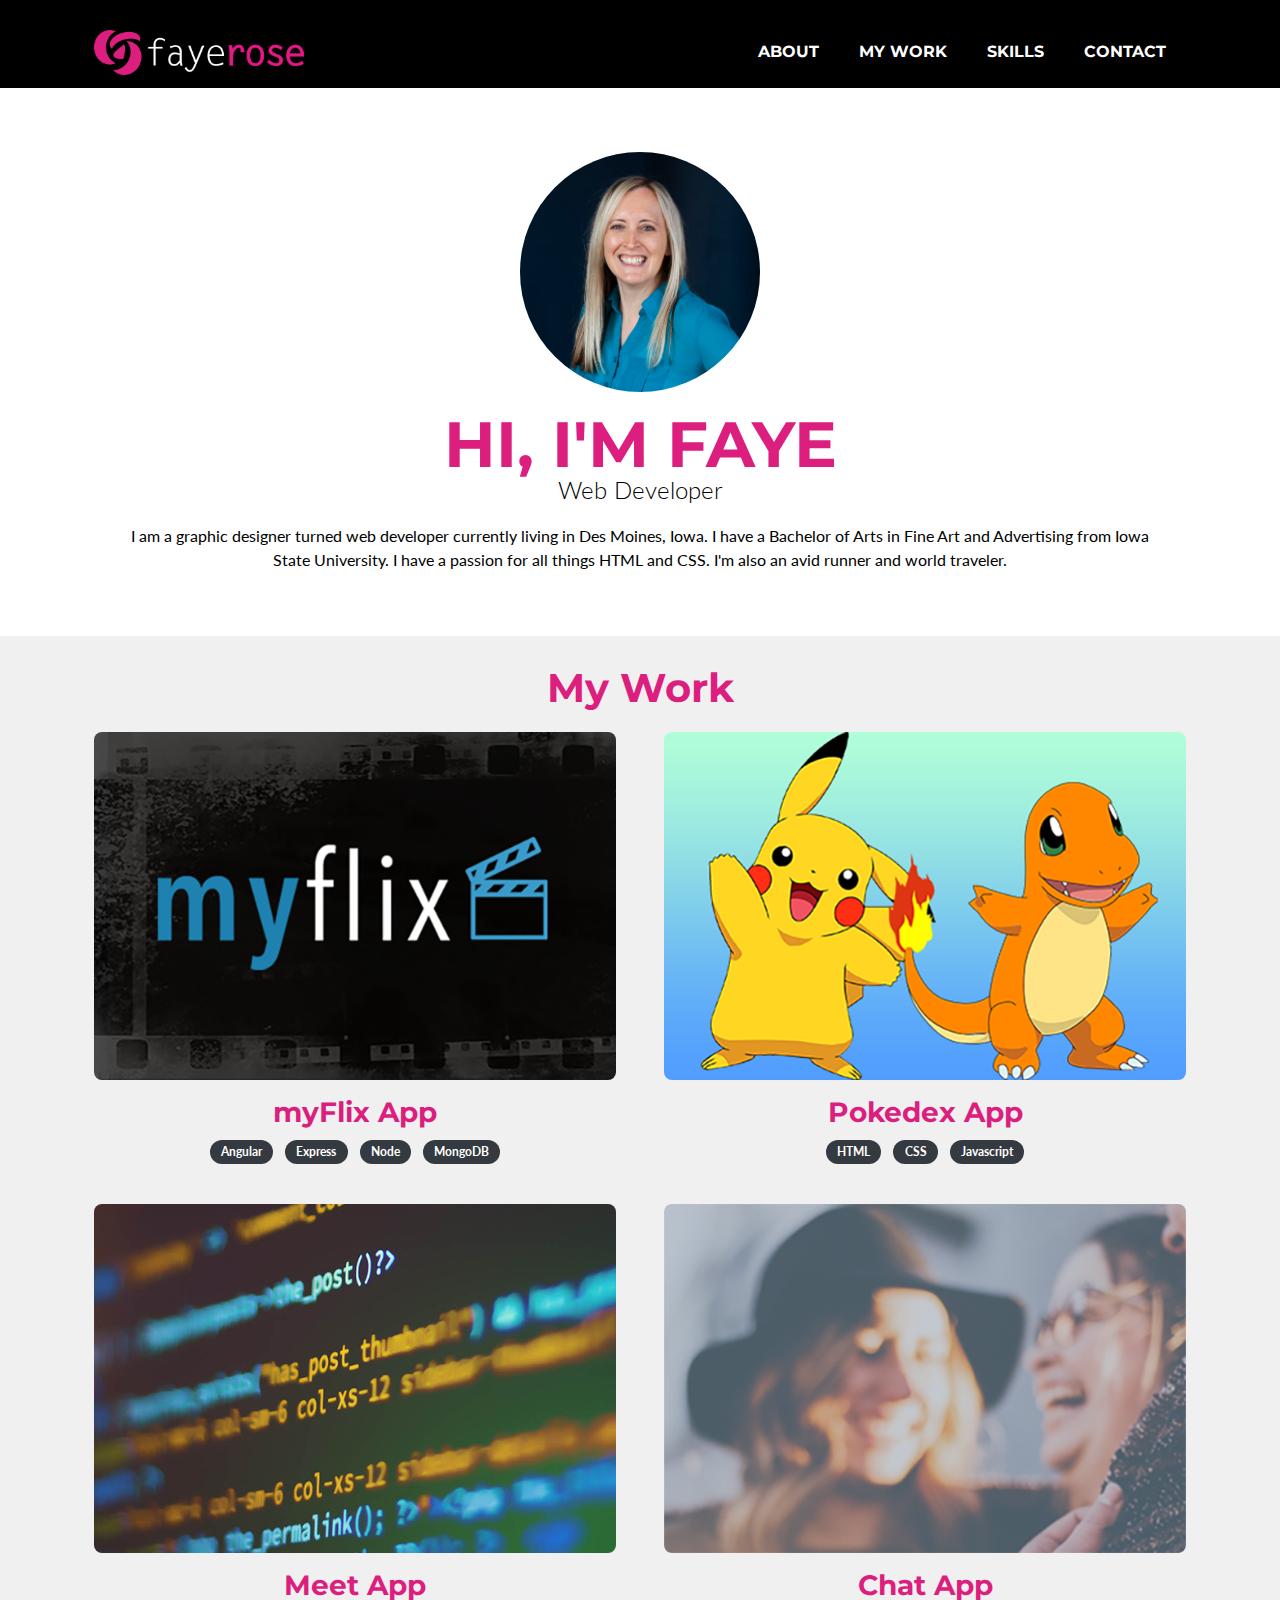
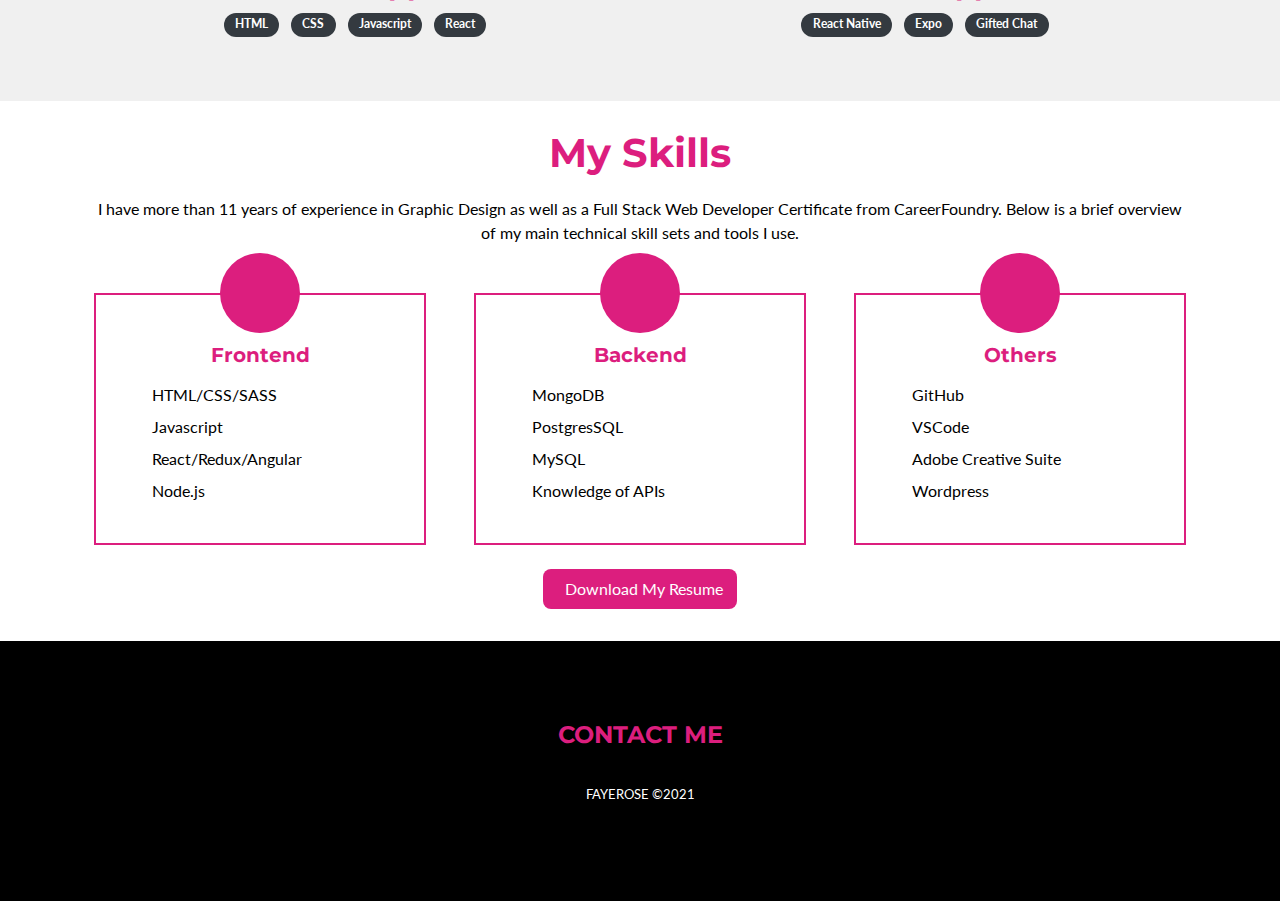
==== index.html @ 050a8b37 "Updated styles" ====
<!DOCTYPE html>
<html lang="en">
  <head>
    <meta charset="utf-8" />
    <meta name="viewport" content="width=device-width, initial-scale=1, shrink-to-fit=no" />
    <meta name="description" content="" />
    <meta name="author" content="" />
    <title>Faye Rose | Web Developer</title>
    <!-- Favicon-->
    <link rel="icon" type="image/x-icon" href="./img/rose.ico" />
    <!-- Font Awesome icons (free version)-->
    <script src="https://kit.fontawesome.com/d334e53cbc.js" crossorigin="anonymous"></script>
    <!-- Google fonts-->
    <link href="https://fonts.googleapis.com/css?family=Montserrat:400,700" rel="stylesheet" type="text/css" />
    <link href="https://fonts.googleapis.com/css?family=Lato:400,700,400italic,700italic" rel="stylesheet" type="text/css" />
    <!-- Core theme CSS (includes Bootstrap)-->
    <link href="css/styles.css" rel="stylesheet" />
  </head>
  <body id="page-top">
    <!-- Navigation-->
    <nav class="navbar navbar-expand-lg bg-secondary text-uppercase fixed-top" id="mainNav">
      <div class="container">
        <a class="navbar-brand js-scroll-trigger navbar-dark" href="#page-top"> <img src="img/fayeroselogo.png" alt="" width="210" class="d-inline-block"> </a>
        <button class="
          navbar-toggler navbar-toggler-right
          text-white
          " type="button" data-toggle="collapse" data-target="#navbarResponsive" aria-controls="navbarResponsive" aria-expanded="false" aria-label="Toggle navigation"> <i class="fas fa-bars"></i> </button>
        <div class="collapse navbar-collapse" id="navbarResponsive">
          <ul class="navbar-nav ml-auto">
            <li class="nav-item mx-0 mx-lg-1"> <a class="nav-link py-3 px-0 px-lg-3 rounded js-scroll-trigger" href="#about">About</a
              >
            </li>
            <li class="nav-item mx-0 mx-lg-1">
              <a
                class="nav-link py-3 px-0 px-lg-3 rounded js-scroll-trigger"
                href="#portfolio"
                >My Work</a
                >
            </li>
            <li class="nav-item mx-0 mx-lg-1">
              <a
                class="nav-link py-3 px-0 px-lg-3 rounded js-scroll-trigger"
                href="#skills"
                >Skills</a
                >
            </li>
            <li class="nav-item mx-0 mx-lg-1">
              <a
                class="nav-link py-3 px-0 px-lg-3 rounded js-scroll-trigger"
                href="#contact"
                >Contact</a
                >
            </li>
          </ul>
        </div>
      </div>
    </nav>
    <!-- About Section-->
    <header class="masthead bg-primary text-center" id="about">
      <div class="container d-flex align-items-center flex-column">
        <img
          class="masthead-avatar mb-4"
          src="img/fayefreinphoto.jpg"
          alt="Professional portrait photo of Faye"
          style="border-radius: 500px"
          />
        <h1 class="masthead-heading text-uppercase mb-0 text-pink">Hi, I'm Faye</h1>
        <p class="masthead-subheading font-weight-light mb-0">
          Web Developer
        </p>
        <div class="container mt-3">
          <p>I am a graphic designer turned web developer currently living in Des Moines, Iowa. I have a Bachelor of Arts in Fine Art and Advertising from Iowa State University. I have a passion for all things HTML and CSS. I'm also an avid runner and world traveler.</p>
        </div>
      </div>
    </header>
    <!-- Portfolio Section-->
    <section class="page-section portfolio bg-light" id="portfolio" >
      <div class="container">
        <!-- Portfolio Section Heading-->
        <h2
          class="
          page-section-heading
          text-center text-secondary
          mb-4 mt-2
          "
          >
          My Work
        </h2>
        <!-- Portfolio Grid Items-->
        <div class="row justify-content-center">
          <!-- Portfolio Item 1-->
          <div class="col-md-8 col-lg-6 mb-4"
            data-toggle="modal"
            data-target="#portfolioModal1">
            <div
              class="portfolio-item mx-auto"
              >
              <div
                class="
                portfolio-item-caption
                d-flex
                align-items-center
                justify-content-center
                h-100
                w-100
                "
                >
                <span class="text-center btn btn-secondary">View Project</span>
              </div>
              <img
                class="img-fluid"
                src="img/myflix_angular.png"
                alt="myflix angular"
                />
            </div>
            <div
              class="text-center"
              >
              <h3 class="text-secondary mt-3">myFlix App</h3>
              <ul class="list-inline mb-3 mx-auto">
                <li class="list-inline-item">
                  <span class="badge bg-dark badge-pill">Angular</span>
                </li>
                <li class="list-inline-item">
                  <span class="badge bg-dark badge-pill">Express</span>
                </li>
                <li class="list-inline-item">
                  <span class="badge bg-dark badge-pill">Node</span>
                </li>
                <li class="list-inline-item">
                  <span class="badge bg-dark badge-pill">MongoDB</span>
                </li>
              </ul>
            </div>
          </div>
          <!-- Portfolio Item 2-->
          <div class="col-md-8 col-lg-6 mb-4">
            <div
              class="portfolio-item mx-auto"
              data-toggle="modal"
              data-target="#portfolioModal2"
              >
              <div
                class="
                portfolio-item-caption
                d-flex
                align-items-center
                justify-content-center
                h-100
                w-100
                "
                >
                <span class="text-center btn btn-secondary">View Project</span>
              </div>
              <img
                class="img-fluid"
                src="img/pokedex.png"
                alt="Pokemon Pikachu and Charmander"
                />
            </div>
            <div
              class="text-center text-secondary"
              >
              <h3 class="text-secondary mt-3">Pokedex App</h3>
              <ul class="list-inline mb-3 mx-auto">
                <li class="list-inline-item">
                  <span class="badge bg-dark badge-pill">HTML</span>
                </li>
                <li class="list-inline-item">
                  <span class="badge bg-dark badge-pill">CSS</span>
                </li>
                <li class="list-inline-item">
                  <span class="badge bg-dark badge-pill">Javascript</span>
                </li>
              </ul>
            </div>
          </div>
          <!-- Portfolio Item 3-->
          <div class="col-md-8 col-lg-6 mb-4">
            <div
              class="portfolio-item mx-auto"
              data-toggle="modal"
              data-target="#portfolioModal3"
              >
              <div
                class="
                portfolio-item-caption
                d-flex
                align-items-center
                justify-content-center
                h-100
                w-100
                "
                >
                <span class="text-center btn btn-secondary">View Project</span>
              </div>
              <img
                class="img-fluid"
                src="img/devmeet.png"
                alt="coding language"
                />
            </div>
            <div
              class="text-center text-secondary"
              >
              <h3 class="text-secondary mt-3">Meet App</h3>
              <ul class="list-inline mb-3 mx-auto">
                <li class="list-inline-item">
                  <span class="badge bg-dark badge-pill">HTML</span>
                </li>
                <li class="list-inline-item">
                  <span class="badge bg-dark badge-pill">CSS</span>
                </li>
                <li class="list-inline-item">
                  <span class="badge bg-dark badge-pill">Javascript</span>
                </li>
                <li class="list-inline-item">
                  <span class="badge bg-dark badge-pill">React</span>
                </li>
              </ul>
            </div>
          </div>
          <!-- Portfolio Item 4-->
          <div class="col-md-8 col-lg-6 mb-4">
            <div
              class="portfolio-item mx-auto"
              data-toggle="modal"
              data-target="#portfolioModal4"
              >
              <div
                class="
                portfolio-item-caption
                d-flex
                align-items-center
                justify-content-center
                h-100
                w-100
                "
                >
                <span class="text-center btn btn-secondary">View Project</span>
              </div>
              <img
                class="img-fluid"
                src="img/chat.png"
                alt="People talking and laughing"
                />
            </div>
            <div
              class="text-center text-secondary"
              >
              <h3 class="text-secondary mt-3">Chat App</h3>
              <ul class="list-inline mb-3 mx-auto">
                <li class="list-inline-item">
                  <span class="badge bg-dark badge-pill">React Native</span>
                </li>
                <li class="list-inline-item">
                  <span class="badge bg-dark badge-pill">Expo</span>
                </li>
                <li class="list-inline-item">
                  <span class="badge bg-dark badge-pill">Gifted Chat</span>
                </li>
              </ul>
            </div>
          </div>
        </div>
      </div>
      </div>
    </section>
    <!-- Skills -->
    <section class="page-section skills" id="skills" >
      <div class="container">
        <h2
          class="
          page-section-heading
          text-center text-secondary
          mb-4 mt-2
          "
          >
          My Skills
        </h2>
        <div class="mx-auto text-center mb-5">
          <p>I have more than 11 years of experience in Graphic Design as well as a Full Stack Web Developer Certificate from CareerFoundry. Below is a brief overview of my main technical skill sets and tools I use.</p>
        </div>
        <div class="skills-blocks mx-auto pt-5">
          <div class="row">
            <div class="skills-block col-12 col-lg-4 mb-5 mb-3 mb-lg-0">
              <div class="skills-block-inner border-pink shadow-sm py-4 px-5 position-relative">
                <h4 class="skills-cat text-center mb-3 mt-4 text-secondary">Frontend</h4>
                <div class="skills-icon-holder position-absolute d-inline-block rounded-circle text-center">
                  <i class="skills-icon text-white fas fa-laptop-code"></i>
                </div>
                <ul class="skills-list list-unstyled">
                  <li class="mb-2"><i class="fas fa-check mr-2"></i>HTML/CSS/SASS</li>
                  <li class="mb-2"><i class="fas fa-check mr-2"></i>Javascript</li>
                  <li class="mb-2"><i class="fas fa-check mr-2"></i>React/Redux/Angular</li>
                  <li class="mb-2"><i class="fas fa-check mr-2"></i>Node.js</li>
                </ul>
              </div>
              <!--//skills-block-inner-->
            </div>
            <!--//skills-block-->
            <div class="skills-block col-12 col-lg-4 mb-5 mb-3 mb-lg-0">
              <div class="skills-block-inner border-pink shadow-sm py-4 px-5 position-relative">
                <h4 class="skills-cat text-center mb-3 mt-4 text-secondary">Backend</h4>
                <div class="skills-icon-holder position-absolute d-inline-block rounded-circle text-center">
                  <i class="skills-icon text-white fas fa-database"></i>
                </div>
                <ul class="skills-list list-unstyled">
                  <li class="mb-2"><i class="fas fa-check mr-2 text-primary"></i>MongoDB</li>
                  <li class="mb-2"><i class="fas fa-check mr-2 text-primary"></i>PostgresSQL</li>
                  <li class="mb-2"><i class="fas fa-check mr-2 text-primary"></i>MySQL</li>
                  <li class="mb-2"><i class="fas fa-check mr-2 text-primary"></i>Knowledge of APIs</li>
                </ul>
              </div>
              <!--//skills-block-inner-->
            </div>
            <!--//skills-block-->
            <div class="skills-block col-12 col-lg-4 mb-4">
              <div class="skills-block-inner border-pink shadow-sm py-4 px-5 position-relative">
                <h4 class="skills-cat text-center mb-3 mt-4 text-secondary">Others</h4>
                <div class="skills-icon-holder position-absolute d-inline-block rounded-circle text-center">
                  <i class="skills-icon text-white fas fa-chevron-circle-down"></i>
                </div>
                <ul class="skills-list list-unstyled">
                  <li class="mb-2"><i class="fas fa-check mr-2"></i>GitHub</li>
                  <li class="mb-2"><i class="fas fa-check mr-2"></i>VSCode</li>
                  <li class="mb-2"><i class="fas fa-check mr-2"></i>Adobe Creative Suite</li>
                  <li class="mb-2"><i class="fas fa-check mr-2"></i>Wordpress</li>
                </ul>
              </div>
              <!--//skills-block-inner-->
            </div>
            <!--//skills-block-->
          </div>
          <!--//row-->
          <div class="resume"> <a
            href="files/FayeFrein_Resume.pdf"
            target="_blank"
            class="btn btn-primary mb-2"
            >
            <i class=" fas fa-download mr-2"></i>
            Download My Resume
            </a>
          </div>
        </div>
      </div>
      <!--//container-->
    </section>
    <!--//skills-section-->
    <!-- Footer-->
    <footer class="footer text-center">
      <h4 class="text-uppercase mb-2 text-secondary" id="contact">Contact Me</h4>
      <div class="social-media">
        <a class="btn btn-link btn-floating btn-lg text-light m-1" href="mailto:fayerose87@gmail.com" target="_blank" role="button" data-mdb-ripple-color="dark"> <i class="fa fa-envelope"></i> </a>
        <a class="btn btn-link btn-floating btn-lg text-light m-1" href="https://github.com/fayerose87" target="_blank" role="button" data-mdb-ripple-color="dark"> <i class="fa fa-github-alt"></i> </a>
        <a class="btn btn-link btn-floating btn-lg text-light m-1" href="https://www.linkedin.com/in/fayerose/" target="_blank" role="button" data-mdb-ripple-color="dark"> <i class="fa fa-linkedin"></i> </a>
        <a class="btn btn-link btn-floating btn-lg text-light m-1" href="https://www.instagram.com/fayerose1987/" target="_blank" role="button" data-mdb-ripple-color="dark"> <i class="fa fa-instagram"></i> </a>
        <p class="text-muted text-uppercase small">Fayerose <span class="copyright">©2021</span></p>
      </div>
      </div>
    </footer>
    <!-- Portfolio Modals-->
    <!-- Portfolio Modal 1-->
    <div class="portfolio-modal modal fade" id="portfolioModal1" tabindex="-1" role="dialog" aria-labelledby="portfolioModal1Label" aria-hidden="true">
      <div class="modal-dialog modal-lg" role="document">
        <div class="modal-content">
          <button class="close" type="button" data-dismiss="modal" aria-label="Close"> <span aria-hidden="true"><i class="fas fa-times"></i></span> </button>
          <div class="modal-body text-center">
            <div class="container">
              <div class="row justify-content-center">
                <div class="col-lg-8">
                  <!-- Portfolio Modal - Title-->
                  <h2 class="
                    modal-title
                    text-secondary
                    mb-0
                    " id="portfolioModal1Label">
                    myFlix-Angular
                  </h2>
                  <!-- Portfolio Modal - Image-->
                  <a href="https://fayerose87.github.io/myFlix-Angular/welcome" target="_blank"> <img class="img-fluid rounded mb-4" src="img/myflix_angular_screen.png" alt="myFlix app created with Angular" /> </a>
                  <!-- Portfolio Modal - Technologies-->
                  <ul class="list-inline mb-3 mx-auto">
                    <li class="list-inline-item"> <span class="badge bg-dark badge-pill">Angular</span> </li>
                    <li class="list-inline-item"> <span class="badge bg-dark badge-pill">Express</span> </li>
                    <li class="list-inline-item"> <span class="badge bg-dark badge-pill">Node</span> </li>
                    <li class="list-inline-item"> <span class="badge bg-dark badge-pill">MongoDB</span> </li>
                  </ul>
                  <!-- Portfolio Modal - Text-->
                  <p class="mb-4">A responsive movie app that allows users to browse movies and view movie details, such as synposis, director, and genre. Users can add or remove movies to their favorites and update information on their profile. </p>
                  <a href="https://github.com/fayerose87/myFlix-Angular" target="_blank" class="btn btn-primary mr-2 mb-2"> <i class="fas fa-code"></i> View Code </a>
                  <a href="https://fayerose87.github.io/myFlix-Angular/welcome" target="_blank" class="btn btn-primary mb-2"> <i class="far fa-eye"></i> View the App </a>
                </div>
              </div>
            </div>
          </div>
        </div>
      </div>
    </div>
    <!-- Portfolio Modal 2-->
    <div class="portfolio-modal modal fade" id="portfolioModal2" tabindex="-1" role="dialog" aria-labelledby="portfolioModal2Label" aria-hidden="true">
      <div class="modal-dialog modal-lg" role="document">
        <div class="modal-content">
          <button class="close" type="button" data-dismiss="modal" aria-label="Close"> <span aria-hidden="true"><i class="fas fa-times"></i></span> </button>
          <div class="modal-body text-center">
            <div class="container">
              <div class="row justify-content-center">
                <div class="col-lg-8">
                  <!-- Portfolio Modal - Title-->
                  <h2 class="
                    modal-title
                    text-secondary
                    mb-0" id="portfolioModal2Label">
                    Pokedex App
                  </h2>
                  <!-- Portfolio Modal - Image-->
                  <a href="https://fayerose87.github.io/Pokedex/" target="_blank"> <img class="img-fluid rounded mb-4" src="img/pokedex_screen.png" alt="Pokedex App" /> </a>
                  <!-- Portfolio Modal - Technologies-->
                  <ul class="list-inline mb-3 mx-auto">
                    <li class="list-inline-item"> <span class="badge bg-dark badge-pill">HTML</span> </li>
                    <li class="list-inline-item"> <span class="badge bg-dark badge-pill">CSS</span> </li>
                    <li class="list-inline-item"> <span class="badge bg-dark badge-pill">Javascript</span> </li>
                  </ul>
                  <!-- Portfolio Modal - Text-->
                  <p class="mb-4">A small web application that loads data from an external API and allows users to learn about individual Pokemon in detail. Users may also search for a specific Pokemon using the search bar. </p>
                  <a href="https://github.com/fayerose87/Pokedex" target="_blank" class="btn btn-primary mr-2 mb-2"> <i class="fas fa-code"></i> View Code </a>
                  <a href="https://fayerose87.github.io/Pokedex/" target="_blank" class="btn btn-primary mb-2"> <i class="far fa-eye"></i> View the App </a>
                </div>
              </div>
            </div>
          </div>
        </div>
      </div>
    </div>
    <!-- Portfolio Modal 3-->
    <div class="portfolio-modal modal fade" id="portfolioModal3" tabindex="-1" role="dialog" aria-labelledby="portfolioModal3Label" aria-hidden="true">
      <div class="modal-dialog modal-lg" role="document">
        <div class="modal-content">
          <button class="close" type="button" data-dismiss="modal" aria-label="Close"> <span aria-hidden="true"><i class="fas fa-times"></i></span> </button>
          <div class="modal-body text-center">
            <div class="container">
              <div class="row justify-content-center">
                <div class="col-lg-8">
                  <!-- Portfolio Modal - Title-->
                  <h2 class="
                    modal-title
                    text-secondary
                    mb-0
                    " id="portfolioModal3Label">
                    Meet App
                  </h2>
                  <!-- Portfolio Modal - Image-->
                  <a href="https://fayerose87.github.io/meet/" target="_blank"> <img class="img-fluid rounded mb-4" src="img/devmeet_screen.png" alt="Devmeet app" /></a>
                  <!-- Portfolio Modal - Technologies-->
                  <ul class="list-inline mb-3 mx-auto">
                    <li class="list-inline-item"> <span class="badge bg-dark badge-pill">HTML</span> </li>
                    <li class="list-inline-item"> <span class="badge bg-dark badge-pill">CSS</span> </li>
                    <li class="list-inline-item"> <span class="badge bg-dark badge-pill">Javascript</span> </li>
                    <li class="list-inline-item"> <span class="badge bg-dark badge-pill">React</span> </li>
                  </ul>
                  <!-- Portfolio Modal - Text-->
                  <p class="mb-4">A progressive web application (PWA) that allows users to find coding events in a city near them. They can search for a city, specify the number of events they want to see, and view more details about a chosen event. </p>
                  <a href="https://github.com/fayerose87/meet" target="_blank" class="btn btn-primary mb-2 mr-2"> <i class="fas fa-code"></i> View Code </a>
                  <a href="https://fayerose87.github.io/meet/" target="_blank" class="btn btn-primary mb-2"> <i class="far fa-eye"></i> View the App </a>
                </div>
              </div>
            </div>
          </div>
        </div>
      </div>
    </div>
    <!-- Portfolio Modal 6-->
    <div class="portfolio-modal modal fade" id="portfolioModal4" tabindex="-1" role="dialog" aria-labelledby="portfolioModal4Label" aria-hidden="true">
      <div class="modal-dialog modal-lg" role="document">
        <div class="modal-content">
          <button class="close" type="button" data-dismiss="modal" aria-label="Close"> <span aria-hidden="true"><i class="fas fa-times"></i></span> </button>
          <div class="modal-body text-center">
            <div class="container">
              <div class="row justify-content-center">
                <div class="col-lg-8">
                  <!-- Portfolio Modal - Title-->
                  <h2 class="
                    modal-title
                    text-secondary
                    mb-0
                    " id="portfolioModal4Label">
                    Chat App
                  </h2>
                  <!-- Portfolio Modal - Image--><img class="img-fluid rounded mb-4" src="img/chat_app.gif" alt="Screen recording of chat app in use" style="height: 400px" />
                  <!-- Portfolio Modal - Technologies-->
                  <ul class="list-inline mb-3 mx-auto">
                    <li class="list-inline-item"> <span class="badge bg-dark badge-pill">React Native</span> </li>
                    <li class="list-inline-item"> <span class="badge bg-dark badge-pill">Expo</span> </li>
                    <li class="list-inline-item"> <span class="badge bg-dark badge-pill">Gifted Chat</span> </li>
                  </ul>
                  <!-- Portfolio Modal - Text-->
                  <p class="mb-4">A phone application that allows users to chat with their friends and family. They can choose their chat screen background color and input their name. They can also send messages, images, and location in the chat room. </p>
                  <a href="https://github.com/fayerose87/meet" target="_blank" class="btn btn-primary mb-2"> <i class="fas fa-code"></i> View Code </a>
                </div>
              </div>
            </div>
          </div>
        </div>
      </div>
    </div>
    <!-- Bootstrap core JS-->
    <script src="https://code.jquery.com/jquery-3.5.1.min.js"></script>
    <script src="https://cdn.jsdelivr.net/npm/bootstrap@4.6.0/dist/js/bootstrap.bundle.min.js"></script>
    <!-- Core theme JS-->
    <script src="js/scripts.js"></script>
  </body>
</html>
---- css/styles.css ----
@charset "UTF-8";

/*!
* Start Bootstrap - Freelancer v6.0.6 (https://startbootstrap.com/theme/freelancer)
* Copyright 2013-2021 Start Bootstrap
* Licensed under MIT (https://github.com/StartBootstrap/startbootstrap-freelancer/blob/master/LICENSE)
*/


/*!
 * Bootstrap v4.6.0 (https://getbootstrap.com/)
 * Copyright 2011-2021 The Bootstrap Authors
 * Copyright 2011-2021 Twitter, Inc.
 * Licensed under MIT (https://github.com/twbs/bootstrap/blob/main/LICENSE)
 */

:root {
	--primary-pink: #dc1e7e;
	--secondary-pink: #950e54;
	--tertiary-pink: #f171b3;
	--breakpoint-xs: 0;
	--breakpoint-sm: 576px;
	--breakpoint-md: 768px;
	--breakpoint-lg: 992px;
	--breakpoint-xl: 1200px;
	--font-family-sans-serif: -apple-system, BlinkMacSystemFont, "Segoe UI", Roboto, "Helvetica Neue", Arial, "Noto Sans", sans-serif, "Apple Color Emoji", "Segoe UI Emoji", "Segoe UI Symbol", "Noto Color Emoji";
	--font-family-monospace: SFMono-Regular, Menlo, Monaco, Consolas, "Liberation Mono", "Courier New", monospace
}

*,
::after,
::before {
	box-sizing: border-box
}

html {
	font-family: sans-serif;
	line-height: 1.15;
	-webkit-text-size-adjust: 100%;
	-webkit-tap-highlight-color: transparent
}

footer,
header,
nav,
section {
	display: block
}

body {
	margin: 0;
	font-family: Lato, -apple-system, BlinkMacSystemFont, "Segoe UI", Roboto, "Helvetica Neue", Arial, "Noto Sans", sans-serif, "Apple Color Emoji", "Segoe UI Emoji", "Segoe UI Symbol", "Noto Color Emoji";
	font-size: 1rem;
	font-weight: 400;
	line-height: 1.5;
	color: #000;
	text-align: left;
	background-color: #fff
}

[tabindex="-1"]:focus:not(:focus-visible) {
	outline: 0!important
}

h1,
h2,
h3,
h4,
h5,
h6 {
	margin-top: 0;
	margin-bottom: .5rem
}

p {
	margin-top: 0;
	margin-bottom: 1rem
}

ul {
	margin-top: 0;
	margin-bottom: 1rem
}

ul ul {
	margin-bottom: 0
}

small {
	font-size: 80%
}

a {
	color: #dc1e7e;
	text-decoration: none;
	background-color: transparent
}

a:hover {
	color: #117964;
	text-decoration: underline
}

a:not([href]):not([class]) {
	color: inherit;
	text-decoration: none
}

a:not([href]):not([class]):hover {
	color: inherit;
	text-decoration: none
}

code {
	font-family: SFMono-Regular, Menlo, Monaco, Consolas, "Liberation Mono", "Courier New", monospace;
	font-size: 1em
}

img {
	vertical-align: middle;
	border-style: none
}

caption {
	padding-top: .75rem;
	padding-bottom: .75rem;
	color: #6c757d;
	text-align: left;
	caption-side: bottom
}

label {
	display: inline-block;
	margin-bottom: .5rem
}

button {
	border-radius: 0
}

button:focus:not(:focus-visible) {
	outline: 0
}

button {
	margin: 0;
	font-family: inherit;
	font-size: inherit;
	line-height: inherit
}

button {
	overflow: visible
}

button {
	text-transform: none
}

[role=button] {
	cursor: pointer
}

[type=button],
[type=reset],
[type=submit],
button {
	-webkit-appearance: button
}

[type=button]:not(:disabled),
[type=reset]:not(:disabled),
[type=submit]:not(:disabled),
button:not(:disabled) {
	cursor: pointer
}

[type=button]::-moz-focus-inner,
[type=reset]::-moz-focus-inner,
[type=submit]::-moz-focus-inner,
button::-moz-focus-inner {
	padding: 0;
	border-style: none
}

[type=number]::-webkit-inner-spin-button,
[type=number]::-webkit-outer-spin-button {
	height: auto
}

[type=search] {
	outline-offset: -2px;
	-webkit-appearance: none
}

[type=search]::-webkit-search-decoration {
	-webkit-appearance: none
}

::-webkit-file-upload-button {
	font: inherit;
	-webkit-appearance: button
}

[hidden] {
	display: none!important
}

.h1,
.h2,
.h3,
.h4,
.h5,
.h6,
h1,
h2,
h3,
h4,
h5,
h6 {
	margin-bottom: .5rem;
	font-family: Montserrat, -apple-system, BlinkMacSystemFont, "Segoe UI", Roboto, "Helvetica Neue", Arial, "Noto Sans", sans-serif, "Apple Color Emoji", "Segoe UI Emoji", "Segoe UI Symbol", "Noto Color Emoji";
	font-weight: 700;
	line-height: 1.2
}

.h1,
h1 {
	font-size: 2.5rem
}

.h2,
h2 {
	font-size: 2rem
}

.h3,
h3 {
	font-size: 1.75rem
}

.h4,
h4 {
	font-size: 1.5rem
}

.h5,
h5 {
	font-size: 1.25rem
}

.h6,
h6 {
	font-size: 1rem
}

.small,
small {
	font-size: 80%;
	font-weight: 400
}

.list-inline {
	padding-left: 0;
	list-style: none
}

.list-inline-item {
	display: inline-block
}

.list-inline-item:not(:last-child) {
	margin-right: .5rem
}

.img-fluid {
	max-width: 100%;
	height: auto
}

code {
	font-size: 87.5%;
	color: #e83e8c;
	word-wrap: break-word
}

a>code {
	color: inherit
}

.container,
.container-fluid,
.container-lg,
.container-md {
	width: 100%;
	padding-right: 1.5rem;
	padding-left: 1.5rem;
	margin-right: auto;
	margin-left: auto
}

@media (min-width:576px) {
	.container {
		max-width: 540px
	}
}

@media (min-width:768px) {
	.container,
	.container-md {
		max-width: 720px
	}
}

@media (min-width:992px) {
	.container,
	.container-lg,
	.container-md {
		max-width: 960px
	}
}

@media (min-width:1200px) {
	.container,
	.container-lg,
	.container-md {
		max-width: 1140px
	}
}

.row {
	display: flex;
	flex-wrap: wrap;
	margin-right: -1.5rem;
	margin-left: -1.5rem
}

.col,
.col-1,
.col-10,
.col-11,
.col-12,
.col-2,
.col-3,
.col-4,
.col-5,
.col-6,
.col-7,
.col-8,
.col-9,
.col-auto,
.col-lg,
.col-lg-1,
.col-lg-10,
.col-lg-11,
.col-lg-12,
.col-lg-2,
.col-lg-3,
.col-lg-4,
.col-lg-5,
.col-lg-6,
.col-lg-7,
.col-lg-8,
.col-lg-9,
.col-lg-auto,
.col-md,
.col-md-1,
.col-md-10,
.col-md-11,
.col-md-12,
.col-md-2,
.col-md-3,
.col-md-4,
.col-md-5,
.col-md-6,
.col-md-7,
.col-md-8,
.col-md-9,
.col-md-auto {
	position: relative;
	width: 100%;
	padding-right: 1.5rem;
	padding-left: 1.5rem
}

.col {
	flex-basis: 0;
	flex-grow: 1;
	max-width: 100%
}

.col-auto {
	flex: 0 0 auto;
	width: auto;
	max-width: 100%
}

.col-1 {
	flex: 0 0 8.3333333333%;
	max-width: 8.3333333333%
}

.col-2 {
	flex: 0 0 16.6666666667%;
	max-width: 16.6666666667%
}

.col-3 {
	flex: 0 0 25%;
	max-width: 25%
}

.col-4 {
	flex: 0 0 33.3333333333%;
	max-width: 33.3333333333%
}

.col-5 {
	flex: 0 0 41.6666666667%;
	max-width: 41.6666666667%
}

.col-6 {
	flex: 0 0 50%;
	max-width: 50%
}

.col-7 {
	flex: 0 0 58.3333333333%;
	max-width: 58.3333333333%
}

.col-8 {
	flex: 0 0 66.6666666667%;
	max-width: 66.6666666667%
}

.col-9 {
	flex: 0 0 75%;
	max-width: 75%
}

.col-10 {
	flex: 0 0 83.3333333333%;
	max-width: 83.3333333333%
}

.col-11 {
	flex: 0 0 91.6666666667%;
	max-width: 91.6666666667%
}

.col-12 {
	flex: 0 0 100%;
	max-width: 100%
}

@media (min-width:768px) {
	.col-md {
		flex-basis: 0;
		flex-grow: 1;
		max-width: 100%
	}
	.col-md-auto {
		flex: 0 0 auto;
		width: auto;
		max-width: 100%
	}
	.col-md-1 {
		flex: 0 0 8.3333333333%;
		max-width: 8.3333333333%
	}
	.col-md-2 {
		flex: 0 0 16.6666666667%;
		max-width: 16.6666666667%
	}
	.col-md-3 {
		flex: 0 0 25%;
		max-width: 25%
	}
	.col-md-4 {
		flex: 0 0 33.3333333333%;
		max-width: 33.3333333333%
	}
	.col-md-5 {
		flex: 0 0 41.6666666667%;
		max-width: 41.6666666667%
	}
	.col-md-6 {
		flex: 0 0 50%;
		max-width: 50%
	}
	.col-md-7 {
		flex: 0 0 58.3333333333%;
		max-width: 58.3333333333%
	}
	.col-md-8 {
		flex: 0 0 66.6666666667%;
		max-width: 66.6666666667%
	}
	.col-md-9 {
		flex: 0 0 75%;
		max-width: 75%
	}
	.col-md-10 {
		flex: 0 0 83.3333333333%;
		max-width: 83.3333333333%
	}
	.col-md-11 {
		flex: 0 0 91.6666666667%;
		max-width: 91.6666666667%
	}
	.col-md-12 {
		flex: 0 0 100%;
		max-width: 100%
	}
}

@media (min-width:992px) {
	.col-lg {
		flex-basis: 0;
		flex-grow: 1;
		max-width: 100%
	}
	.col-lg-auto {
		flex: 0 0 auto;
		width: auto;
		max-width: 100%
	}
	.col-lg-1 {
		flex: 0 0 8.3333333333%;
		max-width: 8.3333333333%
	}
	.col-lg-2 {
		flex: 0 0 16.6666666667%;
		max-width: 16.6666666667%
	}
	.col-lg-3 {
		flex: 0 0 25%;
		max-width: 25%
	}
	.col-lg-4 {
		flex: 0 0 33.3333333333%;
		max-width: 33.3333333333%
	}
	.col-lg-5 {
		flex: 0 0 41.6666666667%;
		max-width: 41.6666666667%
	}
	.col-lg-6 {
		flex: 0 0 50%;
		max-width: 50%
	}
	.col-lg-7 {
		flex: 0 0 58.3333333333%;
		max-width: 58.3333333333%
	}
	.col-lg-8 {
		flex: 0 0 66.6666666667%;
		max-width: 66.6666666667%
	}
	.col-lg-9 {
		flex: 0 0 75%;
		max-width: 75%
	}
	.col-lg-10 {
		flex: 0 0 83.3333333333%;
		max-width: 83.3333333333%
	}
	.col-lg-11 {
		flex: 0 0 91.6666666667%;
		max-width: 91.6666666667%
	}
	.col-lg-12 {
		flex: 0 0 100%;
		max-width: 100%
	}
}

.btn {
	display: inline-block;
	font-weight: 400;
	color: #212529;
	text-align: center;
	vertical-align: middle;
	-webkit-user-select: none;
	-moz-user-select: none;
	-ms-user-select: none;
	user-select: none;
	background-color: transparent;
	border: .125rem solid transparent;
	padding: .375rem .75rem;
	font-size: 1rem;
	line-height: 1.5;
	border-radius: .5rem;
	transition: color .15s ease-in-out, background-color .15s ease-in-out, border-color .15s ease-in-out, box-shadow .15s ease-in-out
}

@media (prefers-reduced-motion:reduce) {
	.btn {
		transition: none
	}
}

.btn:hover {
	color: #212529;
	text-decoration: none
}

.btn:focus {
	outline: 0;
	box-shadow: 0 0 0 .2rem rgba(216, 217, 219, .5)
}

.btn:disabled {
	opacity: .65
}

.btn:not(:disabled):not(.disabled) {
	cursor: pointer
}

.btn-primary {
	color: #fff;
	background-color: #dc1e7e
}

.btn-primary:hover {
	color: #fff;
	background-color: #f171b3
}

.btn-primary:focus {
	color: #fff;
	background-color: #f171b3;
	box-shadow: 0 0 0 .2rem rgba(216, 217, 219, .5)
}

.btn-primary:disabled {
	color: #fff;
	background-color: #dc1e7e;
	border-color: #dc1e7e
}

.btn-primary:not(:disabled):not(.disabled).active,
.btn-primary:not(:disabled):not(.disabled):active {
	color: #fff;
	background-color: #950e54;
	border-color: #f171b3
}

.btn-primary:not(:disabled):not(.disabled).active:focus,
.btn-primary:not(:disabled):not(.disabled):active:focus {
	box-shadow: 0 0 0 .2rem rgba(216, 217, 219, .5)
}

.btn-secondary {
	color: #fff;
	border-color: #fff;
	font-size: 1.25rem
}

.btn-secondary:hover {
	color: #fff;
	background-color: #000;
	border-color: #000;
}

.btn-secondary:focus {
	color: #fff;
	background-color: #000;
	box-shadow: 0 0 0 .2rem rgba(216, 217, 219, .5)
}

.btn-secondary:disabled {
	color: #fff;
	background-color: #000;
	border-color: #000
}

.btn-secondary:not(:disabled):not(.disabled).active,
.btn-secondary:not(:disabled):not(.disabled):active {
	color: #fff;
	background-color: #00;
}

.btn-secondary:not(:disabled):not(.disabled).active:focus,
.btn-secondary:not(:disabled):not(.disabled):active:focus {
	box-shadow: 0 0 0 .2rem rgba(76, 91, 106, .5)
}

.btn-light {
	color: #212529;
	background-color: #f8f9fa;
	border-color: #f8f9fa
}

.btn-light:hover {
	color: #212529;
	background-color: #e2e6ea;
	border-color: #dae0e5
}

.btn-light:focus {
	color: #212529;
	background-color: #e2e6ea;
	border-color: #dae0e5;
	box-shadow: 0 0 0 .2rem rgba(216, 217, 219, .5)
}

.btn-light:disabled {
	color: #212529;
	background-color: #f8f9fa;
	border-color: #f8f9fa
}

.btn-light:not(:disabled):not(.disabled).active,
.btn-light:not(:disabled):not(.disabled):active {
	color: #212529;
	background-color: #dae0e5;
	border-color: #d3d9df
}

.btn-light:not(:disabled):not(.disabled).active:focus,
.btn-light:not(:disabled):not(.disabled):active:focus {
	box-shadow: 0 0 0 .2rem rgba(216, 217, 219, .5)
}

.btn-dark {
	color: #fff;
	background-color: #343a40;
	border-color: #343a40
}

.btn-dark:hover {
	color: #fff;
	background-color: #23272b;
	border-color: #1d2124
}

.btn-dark:focus {
	color: #fff;
	background-color: #23272b;
	border-color: #1d2124;
	box-shadow: 0 0 0 .2rem rgba(82, 88, 93, .5)
}

.btn-dark:disabled {
	color: #fff;
	background-color: #343a40;
	border-color: #343a40
}

.btn-dark:not(:disabled):not(.disabled).active,
.btn-dark:not(:disabled):not(.disabled):active {
	color: #fff;
	background-color: #1d2124;
	border-color: #171a1d
}

.btn-dark:not(:disabled):not(.disabled).active:focus,
.btn-dark:not(:disabled):not(.disabled):active:focus {
	box-shadow: 0 0 0 .2rem rgba(82, 88, 93, .5)
}

.btn-link {
	font-weight: 400;
	color: #dc1e7e;
	text-decoration: none
}

.btn-link:hover {
	color: #117964;
	text-decoration: underline
}

.btn-link:focus {
	text-decoration: underline
}

.btn-link:disabled {
	color: #6c757d;
	pointer-events: none
}

.btn-lg {
	padding: .5rem 1rem;
	font-size: 1.25rem;
	line-height: 1.5;
	border-radius: .75rem
}

.btn-block {
	display: block;
	width: 100%
}

.btn-block+.btn-block {
	margin-top: .5rem
}

.fade {
	transition: opacity .15s linear
}

@media (prefers-reduced-motion:reduce) {
	.fade {
		transition: none
	}
}

.fade:not(.show) {
	opacity: 0
}

.collapse:not(.show) {
	display: none
}

.nav {
	display: flex;
	flex-wrap: wrap;
	padding-left: 0;
	margin-bottom: 0;
	list-style: none
}

.nav-link {
	display: block;
	padding: .5rem 1rem
}

.nav-link:focus,
.nav-link:hover {
	text-decoration: none
}

.navbar {
	position: relative;
	display: flex;
	flex-wrap: wrap;
	align-items: center;
	justify-content: space-between;
	padding: .5rem 1rem
}

.navbar .container,
.navbar .container-fluid,
.navbar .container-lg,
.navbar .container-md {
	display: flex;
	flex-wrap: wrap;
	align-items: center;
	justify-content: space-between
}

.navbar-brand {
	display: inline-block;
	padding-top: .3125rem;
	padding-bottom: .3125rem;
	margin-right: 1rem;
	font-size: 1.25rem;
	line-height: inherit;
	white-space: nowrap
}

.navbar-brand:focus,
.navbar-brand:hover {
	text-decoration: none
}

.navbar-nav {
	display: flex;
	flex-direction: column;
	padding-left: 0;
	margin-bottom: 0;
	list-style: none
}

.navbar-nav .nav-link {
	padding-right: 0;
	padding-left: 0
}

.navbar-text {
	display: inline-block;
	padding-top: .5rem;
	padding-bottom: .5rem
}

.navbar-collapse {
	flex-basis: 100%;
	flex-grow: 1;
	align-items: center
}

.navbar-toggler {
	padding: .25rem .75rem;
	font-size: 1.25rem;
	line-height: 1;
	background-color: transparent;
	border: .125rem solid transparent;
	border-radius: .5rem
}

.navbar-toggler:focus,
.navbar-toggler:hover {
	text-decoration: none
}

.navbar-toggler-icon {
	display: inline-block;
	width: 1.5em;
	height: 1.5em;
	vertical-align: middle;
	content: "";
	background: 50%/100% 100% no-repeat
}

.navbar-nav-scroll {
	max-height: 75vh;
	overflow-y: auto
}

@media (max-width:767.98px) {
	.navbar-expand-md>.container,
	.navbar-expand-md>.container-fluid,
	.navbar-expand-md>.container-lg,
	.navbar-expand-md>.container-md {
		padding-right: 0;
		padding-left: 0
	}
}

@media (min-width:768px) {
	.navbar-expand-md {
		flex-flow: row nowrap;
		justify-content: flex-start
	}
	.navbar-expand-md .navbar-nav {
		flex-direction: row
	}
	.navbar-expand-md .navbar-nav .nav-link {
		padding-right: .5rem;
		padding-left: .5rem
	}
	.navbar-expand-md>.container,
	.navbar-expand-md>.container-fluid,
	.navbar-expand-md>.container-lg,
	.navbar-expand-md>.container-md {
		flex-wrap: nowrap
	}
	.navbar-expand-md .navbar-nav-scroll {
		overflow: visible
	}
	.navbar-expand-md .navbar-collapse {
		display: flex!important;
		flex-basis: auto
	}
	.navbar-expand-md .navbar-toggler {
		display: none
	}
}

@media (max-width:991.98px) {
	.navbar-expand-lg>.container,
	.navbar-expand-lg>.container-fluid,
	.navbar-expand-lg>.container-lg,
	.navbar-expand-lg>.container-md {
		padding-right: 0;
		padding-left: 0
	}
}

@media (min-width:992px) {
	.navbar-expand-lg {
		flex-flow: row nowrap;
		justify-content: flex-start
	}
	.navbar-expand-lg .navbar-nav {
		flex-direction: row
	}
	.navbar-expand-lg .navbar-nav .nav-link {
		padding-right: .5rem;
		padding-left: .5rem
	}
	.navbar-expand-lg>.container,
	.navbar-expand-lg>.container-fluid,
	.navbar-expand-lg>.container-lg,
	.navbar-expand-lg>.container-md {
		flex-wrap: nowrap
	}
	.navbar-expand-lg .navbar-nav-scroll {
		overflow: visible
	}
	.navbar-expand-lg .navbar-collapse {
		display: flex!important;
		flex-basis: auto
	}
	.navbar-expand-lg .navbar-toggler {
		display: none
	}
}

.navbar-expand {
	flex-flow: row nowrap;
	justify-content: flex-start
}

.navbar-expand>.container,
.navbar-expand>.container-fluid,
.navbar-expand>.container-lg,
.navbar-expand>.container-md {
	padding-right: 0;
	padding-left: 0
}

.navbar-expand .navbar-nav {
	flex-direction: row
}

.navbar-expand .navbar-nav .nav-link {
	padding-right: .5rem;
	padding-left: .5rem
}

.navbar-expand>.container,
.navbar-expand>.container-fluid,
.navbar-expand>.container-lg,
.navbar-expand>.container-md {
	flex-wrap: nowrap
}

.navbar-expand .navbar-nav-scroll {
	overflow: visible
}

.navbar-expand .navbar-collapse {
	display: flex!important;
	flex-basis: auto
}

.navbar-expand .navbar-toggler {
	display: none
}

.navbar-light .navbar-brand {
	color: rgba(0, 0, 0, .9)
}

.navbar-light .navbar-brand:focus,
.navbar-light .navbar-brand:hover {
	color: rgba(0, 0, 0, .9)
}

.navbar-light .navbar-nav .nav-link {
	color: rgba(0, 0, 0, .5)
}

.navbar-light .navbar-nav .nav-link:focus,
.navbar-light .navbar-nav .nav-link:hover {
	color: rgba(0, 0, 0, .7)
}

.navbar-light .navbar-toggler {
	color: rgba(0, 0, 0, .5);
	border-color: rgba(0, 0, 0, .1)
}

.navbar-light .navbar-toggler-icon {
	background-image: url("data:image/svg+xml,%3csvg xmlns='http://www.w3.org/2000/svg' width='30' height='30' viewBox='0 0 30 30'%3e%3cpath stroke='rgba%280, 0, 0, 0.5%29' stroke-linecap='round' stroke-miterlimit='10' stroke-width='2' d='M4 7h22M4 15h22M4 23h22'/%3e%3c/svg%3e")
}

.navbar-light .navbar-text {
	color: rgba(0, 0, 0, .5)
}

.navbar-light .navbar-text a {
	color: rgba(0, 0, 0, .9)
}

.navbar-light .navbar-text a:focus,
.navbar-light .navbar-text a:hover {
	color: rgba(0, 0, 0, .9)
}

.navbar-dark .navbar-brand {
	color: #fff
}

.navbar-dark .navbar-brand:focus,
.navbar-dark .navbar-brand:hover {
	color: #fff
}

.navbar-dark .navbar-nav .nav-link {
	color: rgba(255, 255, 255, .5)
}

.navbar-dark .navbar-nav .nav-link:focus,
.navbar-dark .navbar-nav .nav-link:hover {
	color: rgba(255, 255, 255, .75)
}

.navbar-dark .navbar-toggler {
	color: rgba(255, 255, 255, .5);
	border-color: rgba(255, 255, 255, .1)
}

.navbar-dark .navbar-toggler-icon {
	background-image: url("data:image/svg+xml,%3csvg xmlns='http://www.w3.org/2000/svg' width='30' height='30' viewBox='0 0 30 30'%3e%3cpath stroke='rgba%28255, 255, 255, 0.5%29' stroke-linecap='round' stroke-miterlimit='10' stroke-width='2' d='M4 7h22M4 15h22M4 23h22'/%3e%3c/svg%3e")
}

.navbar-dark .navbar-text {
	color: rgba(255, 255, 255, .5)
}

.navbar-dark .navbar-text a {
	color: #fff
}

.navbar-dark .navbar-text a:focus,
.navbar-dark .navbar-text a:hover {
	color: #fff
}

.page-link {
	position: relative;
	display: block;
	padding: .5rem .75rem;
	margin-left: -.125rem;
	line-height: 1.25;
	color: #dc1e7e;
	background-color: #fff;
	border: .125rem solid #dee2e6
}

.page-link:hover {
	z-index: 2;
	color: #117964;
	text-decoration: none;
	background-color: #e9ecef;
	border-color: #dee2e6
}

.page-link:focus {
	z-index: 3;
	outline: 0;
	box-shadow: 0 0 0 .2rem rgba(26, 188, 156, .25)
}

.page-item:first-child .page-link {
	margin-left: 0;
	border-top-left-radius: .5rem;
	border-bottom-left-radius: .5rem
}

.page-item:last-child .page-link {
	border-top-right-radius: .5rem;
	border-bottom-right-radius: .5rem
}

@-webkit-keyframes progress-bar-stripes {
	from {
		background-position: 1rem 0
	}
	to {
		background-position: 0 0
	}
}

@keyframes progress-bar-stripes {
	from {
		background-position: 1rem 0
	}
	to {
		background-position: 0 0
	}
}

.close {
	float: right;
	font-size: 2rem!important;
	font-weight: 400!important;
	line-height: 1;
	color: #000;
	text-shadow: 0 1px 0 #fff;
	opacity: .5
}

.close:hover {
	color: #000;
	text-decoration: none
}

.close:not(:disabled):not(.disabled):focus,
.close:not(:disabled):not(.disabled):hover {
	opacity: .75
}

button.close {
	padding: 0;
	background-color: transparent;
	border: 0
}

.modal-open {
	overflow: hidden;
}

.modal-open .modal {
	overflow-x: hidden;
	overflow-y: auto;
}

.modal {
	position: fixed;
	top: 0;
	left: 0;
	z-index: 1050;
	display: none;
	width: 100%;
	height: 100%;
	overflow: hidden;
	outline: 0
}

.modal-dialog {
	top: 20%;
	position: relative;
	width: auto;
	margin: .5rem;
	pointer-events: none
}

.modal.fade .modal-dialog {
	transition: -webkit-transform .3s ease-out;
	transition: transform .3s ease-out;
	transition: transform .3s ease-out, -webkit-transform .3s ease-out;
	-webkit-transform: translate(0, -50px);
	transform: translate(0, -50px)
}

@media (prefers-reduced-motion: reduce) {
	.modal.fade .modal-dialog {
		transition: none;
	}
}

.modal.show .modal-dialog {
	transform: none;
}

.modal.modal-static .modal-dialog {
	transform: scale(1.02);
}

.modal-dialog-scrollable {
	display: flex;
	max-height: calc(100% - 1rem);
}

.modal-dialog-scrollable .modal-content {
	max-height: calc(100vh - 1rem);
	overflow: hidden;
}

.modal-dialog-scrollable .modal-header,
.modal-dialog-scrollable .modal-footer {
	flex-shrink: 0;
}

.modal-dialog-scrollable .modal-body {
	overflow-y: auto;
}

.modal-dialog-centered {
	display: flex;
	align-items: center;
	min-height: calc(100% - 1rem);
}

.modal-dialog-centered::before {
	display: block;
	height: calc(100vh - 1rem);
	height: -webkit-min-content;
	height: -moz-min-content;
	height: min-content;
	content: "";
}

.modal-dialog-centered.modal-dialog-scrollable {
	flex-direction: column;
	justify-content: center;
	height: 100%;
}

.modal-dialog-centered.modal-dialog-scrollable .modal-content {
	max-height: none;
}

.modal-dialog-centered.modal-dialog-scrollable::before {
	content: none;
}

.modal-content {
	position: relative;
	display: -ms-flexbox;
	display: flex;
	-ms-flex-direction: column;
	flex-direction: column;
	width: 100%;
	pointer-events: auto;
	background-color: #fff;
	background-clip: padding-box;
	border: 1px solid rgba(0, 0, 0, .2);
	border-radius: .3rem;
	outline: 0
}

.modal-backdrop {
	position: fixed;
	top: 0;
	left: 0;
	z-index: 1040;
	width: 100vw;
	height: 100vh;
	background-color: #000;
}

.modal-backdrop.fade {
	opacity: 0;
}

.modal-backdrop.show {
	opacity: 0.5;
}

.modal-header {
	display: -ms-flexbox;
	display: flex;
	-ms-flex-align: start;
	align-items: flex-start;
	-ms-flex-pack: justify;
	justify-content: space-between;
	padding: 1rem 1rem;
	border-bottom: 1px solid #dee2e6;
	border-top-left-radius: .3rem;
	border-top-right-radius: .3rem
}

.modal-header .close {
	padding: 1rem 1rem;
	margin: -1rem -1rem -1rem auto
}

.modal-title {
	margin-bottom: 0;
	line-height: 1.5
}

.modal-body {
	position: relative;
	-ms-flex: 1 1 auto;
	flex: 1 1 auto;
	padding: 1rem
}

.modal-footer {
	display: -ms-flexbox;
	display: flex;
	-ms-flex-align: center;
	align-items: center;
	-ms-flex-pack: end;
	justify-content: flex-end;
	padding: 1rem;
	border-top: 1px solid #dee2e6;
	border-bottom-right-radius: .3rem;
	border-bottom-left-radius: .3rem
}

.modal-footer>:not(:first-child) {
	margin-left: .25rem
}

.modal-footer>:not(:last-child) {
	margin-right: .25rem
}

.modal-scrollbar-measure {
	position: absolute;
	top: -9999px;
	width: 50px;
	height: 50px;
	overflow: scroll;
}

@media (min-width: 576px) {
	.modal-dialog {
		max-width: 500px;
		margin: 1.75rem auto;
	}
	.modal-dialog-scrollable {
		max-height: calc(100% - 3.5rem);
	}
	.modal-dialog-scrollable .modal-content {
		max-height: calc(100vh - 3.5rem);
	}
	.modal-dialog-centered {
		min-height: calc(100% - 3.5rem);
	}
	.modal-dialog-centered::before {
		height: calc(100vh - 3.5rem);
		height: -webkit-min-content;
		height: -moz-min-content;
		height: min-content;
	}
	.modal-sm {
		max-width: 300px;
	}
}

@media (min-width: 992px) {
	.modal-lg,
	.modal-xl {
		max-width: 800px;
	}
}

@media (min-width: 1200px) {
	.modal-xl {
		max-width: 1140px;
	}
}

@-webkit-keyframes spinner-border {
	to {
		transform: rotate(360deg)
	}
}

@keyframes spinner-border {
	to {
		transform: rotate(360deg)
	}
}

@-webkit-keyframes spinner-grow {
	0% {
		transform: scale(0)
	}
	50% {
		opacity: 1;
		transform: none
	}
}

@keyframes spinner-grow {
	0% {
		transform: scale(0)
	}
	50% {
		opacity: 1;
		transform: none
	}
}

.align-top {
	vertical-align: top!important
}

.align-text-top {
	vertical-align: text-top!important
}

a.bg-primary:focus,
a.bg-primary:hover,
button.bg-primary:focus,
button.bg-primary:hover {
	background-color: #950e54!important
}

.bg-secondary {
	background-color: #000!important
}

a.bg-secondary:focus,
a.bg-secondary:hover,
button.bg-secondary:focus,
button.bg-secondary:hover {
	background-color: #1a252f!important
}

.bg-light {
	background-color: #f0f0f0!important
}

a.bg-light:focus,
a.bg-light:hover,
button.bg-light:focus,
button.bg-light:hover {
	background-color: #dae0e5!important
}

.bg-dark {
	background-color: #343a40!important
}

a.bg-dark:focus,
a.bg-dark:hover,
button.bg-dark:focus,
button.bg-dark:hover {
	background-color: #1d2124!important
}

.bg-white {
	background-color: #fff!important
}

.border {
	border: .125rem solid #dee2e6!important
}

.border-top {
	border-top: .125rem solid #dee2e6!important
}

.border-right {
	border-right: .125rem solid #dee2e6!important
}

.border-0 {
	border: 0!important
}

.border-top-0 {
	border-top: 0!important
}

.border-right-0 {
	border-right: 0!important
}

.border-primary {
	border-color: #dc1e7e!important
}

.border-secondary {
	border-color: #000!important
}

.border-light {
	border-color: #f8f9fa!important
}

.border-dark {
	border-color: #343a40!important
}

.border-white {
	border-color: #fff!important
}

.rounded {
	border-radius: .5rem!important
}

.rounded-top {
	border-top-left-radius: .5rem!important;
	border-top-right-radius: .5rem!important
}

.rounded-right {
	border-top-right-radius: .5rem!important;
	border-bottom-right-radius: .5rem!important
}

.rounded-lg {
	border-radius: .75rem!important
}

.rounded-0 {
	border-radius: 0!important
}

.d-inline {
	display: inline!important
}

.d-inline-block {
	display: inline-block!important
}

.d-block {
	display: block!important
}

.d-flex {
	display: flex!important
}

.d-inline-flex {
	display: inline-flex!important
}

@media (min-width:768px) {
	.d-md-inline {
		display: inline!important
	}
	.d-md-inline-block {
		display: inline-block!important
	}
	.d-md-block {
		display: block!important
	}
	.d-md-flex {
		display: flex!important
	}
	.d-md-inline-flex {
		display: inline-flex!important
	}
}

@media (min-width:992px) {
	.d-lg-inline {
		display: inline!important
	}
	.d-lg-inline-block {
		display: inline-block!important
	}
	.d-lg-block {
		display: block!important
	}
	.d-lg-flex {
		display: flex!important
	}
	.d-lg-inline-flex {
		display: inline-flex!important
	}
}

.flex-row {
	flex-direction: row!important
}

.flex-column {
	flex-direction: column!important
}

.flex-shrink-0 {
	flex-shrink: 0!important
}

.flex-shrink-1 {
	flex-shrink: 1!important
}

.justify-content-center {
	justify-content: center!important
}

.align-items-center {
	align-items: center!important
}

.align-content-center {
	align-content: center!important
}

@media (min-width:768px) {
	.flex-md-row {
		flex-direction: row!important
	}
	.flex-md-column {
		flex-direction: column!important
	}
	.flex-md-shrink-0 {
		flex-shrink: 0!important
	}
	.flex-md-shrink-1 {
		flex-shrink: 1!important
	}
	.justify-content-md-center {
		justify-content: center!important
	}
	.align-items-md-center {
		align-items: center!important
	}
	.align-content-md-center {
		align-content: center!important
	}
}

@media (min-width:992px) {
	.flex-lg-row {
		flex-direction: row!important
	}
	.flex-lg-column {
		flex-direction: column!important
	}
	.flex-lg-shrink-0 {
		flex-shrink: 0!important
	}
	.flex-lg-shrink-1 {
		flex-shrink: 1!important
	}
	.justify-content-lg-center {
		justify-content: center!important
	}
	.align-items-lg-center {
		align-items: center!important
	}
	.align-content-lg-center {
		align-content: center!important
	}
}

.position-fixed {
	position: fixed!important
}

.fixed-top {
	position: fixed;
	top: 0;
	right: 0;
	left: 0;
	z-index: 1030
}

@supports (position:sticky) {
	.sticky-top {
		position: sticky;
		top: 0;
		z-index: 1020
	}
}

.w-25 {
	width: 25%!important
}

.w-50 {
	width: 50%!important
}

.w-75 {
	width: 75%!important
}

.w-100 {
	width: 100%!important
}

.w-auto {
	width: auto!important
}

.h-25 {
	height: 25%!important
}

.h-50 {
	height: 50%!important
}

.h-75 {
	height: 75%!important
}

.h-100 {
	height: 100%!important
}

.h-auto {
	height: auto!important
}

.m-0 {
	margin: 0!important
}

.mt-0,
.my-0 {
	margin-top: 0!important
}

.mr-0,
.mx-0 {
	margin-right: 0!important
}

.mb-0,
.my-0 {
	margin-bottom: 0!important
}

.ml-0,
.mx-0 {
	margin-left: 0!important
}

.m-1 {
	margin: .25rem!important
}

.mt-1,
.my-1 {
	margin-top: .25rem!important
}

.mr-1,
.mx-1 {
	margin-right: .25rem!important
}

.mb-1,
.my-1 {
	margin-bottom: .25rem!important
}

.ml-1,
.mx-1 {
	margin-left: .25rem!important
}

.m-2 {
	margin: .5rem!important
}

.mt-2,
.my-2 {
	margin-top: .5rem!important
}

.mr-2,
.mx-2 {
	margin-right: .5rem!important
}

.mb-2,
.my-2 {
	margin-bottom: .5rem!important
}

.ml-2,
.mx-2 {
	margin-left: .5rem!important
}

.m-3 {
	margin: 1rem!important
}

.mt-3,
.my-3 {
	margin-top: 1rem!important
}

.mr-3,
.mx-3 {
	margin-right: 1rem!important
}

.mb-3,
.my-3 {
	margin-bottom: 1rem!important
}

.ml-3,
.mx-3 {
	margin-left: 1rem!important
}

.m-4 {
	margin: 1.5rem!important
}

.mt-4,
.my-4 {
	margin-top: 1.5rem!important
}

.mr-4,
.mx-4 {
	margin-right: 1.5rem!important
}

.mb-4,
.my-4 {
	margin-bottom: 1.5rem!important
}

.ml-4,
.mx-4 {
	margin-left: 1.5rem!important
}

.m-5 {
	margin: 3rem!important
}

.mt-5,
.my-5 {
	margin-top: 3rem!important
}

.mr-5,
.mx-5 {
	margin-right: 3rem!important
}

.mb-5,
.my-5 {
	margin-bottom: 3rem!important
}

.ml-5,
.mx-5 {
	margin-left: 3rem!important
}

.p-0 {
	padding: 0!important
}

.py-0 {
	padding-top: 0!important
}

.px-0 {
	padding-right: 0!important
}

.py-0 {
	padding-bottom: 0!important
}

.px-0 {
	padding-left: 0!important
}

.p-1 {
	padding: .25rem!important
}

.py-1 {
	padding-top: .25rem!important
}

.px-1 {
	padding-right: .25rem!important
}

.py-1 {
	padding-bottom: .25rem!important
}

.px-1 {
	padding-left: .25rem!important
}

.p-2 {
	padding: .5rem!important
}

.py-2 {
	padding-top: .5rem!important
}

.px-2 {
	padding-right: .5rem!important
}

.py-2 {
	padding-bottom: .5rem!important
}

.px-2 {
	padding-left: .5rem!important
}

.p-3 {
	padding: 1rem!important
}

.py-3 {
	padding-top: 1rem!important
}

.px-3 {
	padding-right: 1rem!important
}

.py-3 {
	padding-bottom: 1rem!important
}

.px-3 {
	padding-left: 1rem!important
}

.p-4 {
	padding: 1.5rem!important
}

.py-4 {
	padding-top: 1.5rem!important
}

.px-4 {
	padding-right: 1.5rem!important
}

.py-4 {
	padding-bottom: 1.5rem!important
}

.px-4 {
	padding-left: 1.5rem!important
}

.p-5 {
	padding: 3rem!important
}

.py-5 {
	padding-top: 3rem!important
}

.px-5 {
	padding-right: 3rem!important
}

.py-5 {
	padding-bottom: 3rem!important
}

.px-5 {
	padding-left: 3rem!important
}

.m-auto {
	margin: auto!important
}

.mt-auto,
.my-auto {
	margin-top: auto!important
}

.mr-auto,
.mx-auto {
	margin-right: auto!important
}

.mb-auto,
.my-auto {
	margin-bottom: auto!important
}

.ml-auto,
.mx-auto {
	margin-left: auto!important
}

@media (min-width:768px) {
	.m-md-0 {
		margin: 0!important
	}
	.mt-md-0,
	.my-md-0 {
		margin-top: 0!important
	}
	.mr-md-0,
	.mx-md-0 {
		margin-right: 0!important
	}
	.mb-md-0,
	.my-md-0 {
		margin-bottom: 0!important
	}
	.ml-md-0,
	.mx-md-0 {
		margin-left: 0!important
	}
	.m-md-1 {
		margin: .25rem!important
	}
	.mt-md-1,
	.my-md-1 {
		margin-top: .25rem!important
	}
	.mr-md-1,
	.mx-md-1 {
		margin-right: .25rem!important
	}
	.mb-md-1,
	.my-md-1 {
		margin-bottom: .25rem!important
	}
	.ml-md-1,
	.mx-md-1 {
		margin-left: .25rem!important
	}
	.m-md-2 {
		margin: .5rem!important
	}
	.mt-md-2,
	.my-md-2 {
		margin-top: .5rem!important
	}
	.mr-md-2,
	.mx-md-2 {
		margin-right: .5rem!important
	}
	.mb-md-2,
	.my-md-2 {
		margin-bottom: .5rem!important
	}
	.ml-md-2,
	.mx-md-2 {
		margin-left: .5rem!important
	}
	.m-md-3 {
		margin: 1rem!important
	}
	.mt-md-3,
	.my-md-3 {
		margin-top: 1rem!important
	}
	.mr-md-3,
	.mx-md-3 {
		margin-right: 1rem!important
	}
	.mb-md-3,
	.my-md-3 {
		margin-bottom: 1rem!important
	}
	.ml-md-3,
	.mx-md-3 {
		margin-left: 1rem!important
	}
	.m-md-4 {
		margin: 1.5rem!important
	}
	.mt-md-4,
	.my-md-4 {
		margin-top: 1.5rem!important
	}
	.mr-md-4,
	.mx-md-4 {
		margin-right: 1.5rem!important
	}
	.mb-md-4,
	.my-md-4 {
		margin-bottom: 1.5rem!important
	}
	.ml-md-4,
	.mx-md-4 {
		margin-left: 1.5rem!important
	}
	.m-md-5 {
		margin: 3rem!important
	}
	.mt-md-5,
	.my-md-5 {
		margin-top: 3rem!important
	}
	.mr-md-5,
	.mx-md-5 {
		margin-right: 3rem!important
	}
	.mb-md-5,
	.my-md-5 {
		margin-bottom: 3rem!important
	}
	.ml-md-5,
	.mx-md-5 {
		margin-left: 3rem!important
	}
	.p-md-0 {
		padding: 0!important
	}
	.py-md-0 {
		padding-top: 0!important
	}
	.px-md-0 {
		padding-right: 0!important
	}
	.py-md-0 {
		padding-bottom: 0!important
	}
	.px-md-0 {
		padding-left: 0!important
	}
	.p-md-1 {
		padding: .25rem!important
	}
	.py-md-1 {
		padding-top: .25rem!important
	}
	.px-md-1 {
		padding-right: .25rem!important
	}
	.py-md-1 {
		padding-bottom: .25rem!important
	}
	.px-md-1 {
		padding-left: .25rem!important
	}
	.p-md-2 {
		padding: .5rem!important
	}
	.py-md-2 {
		padding-top: .5rem!important
	}
	.px-md-2 {
		padding-right: .5rem!important
	}
	.py-md-2 {
		padding-bottom: .5rem!important
	}
	.px-md-2 {
		padding-left: .5rem!important
	}
	.p-md-3 {
		padding: 1rem!important
	}
	.py-md-3 {
		padding-top: 1rem!important
	}
	.px-md-3 {
		padding-right: 1rem!important
	}
	.py-md-3 {
		padding-bottom: 1rem!important
	}
	.px-md-3 {
		padding-left: 1rem!important
	}
	.p-md-4 {
		padding: 1.5rem!important
	}
	.py-md-4 {
		padding-top: 1.5rem!important
	}
	.px-md-4 {
		padding-right: 1.5rem!important
	}
	.py-md-4 {
		padding-bottom: 1.5rem!important
	}
	.px-md-4 {
		padding-left: 1.5rem!important
	}
	.p-md-5 {
		padding: 3rem!important
	}
	.py-md-5 {
		padding-top: 3rem!important
	}
	.px-md-5 {
		padding-right: 3rem!important
	}
	.py-md-5 {
		padding-bottom: 3rem!important
	}
	.px-md-5 {
		padding-left: 3rem!important
	}
	.m-md-auto {
		margin: auto!important
	}
	.mt-md-auto,
	.my-md-auto {
		margin-top: auto!important
	}
	.mr-md-auto,
	.mx-md-auto {
		margin-right: auto!important
	}
	.mb-md-auto,
	.my-md-auto {
		margin-bottom: auto!important
	}
	.ml-md-auto,
	.mx-md-auto {
		margin-left: auto!important
	}
}

@media (min-width:992px) {
	.m-lg-0 {
		margin: 0!important
	}
	.mt-lg-0,
	.my-lg-0 {
		margin-top: 0!important
	}
	.mr-lg-0,
	.mx-lg-0 {
		margin-right: 0!important
	}
	.mb-lg-0,
	.my-lg-0 {
		margin-bottom: 0!important
	}
	.ml-lg-0,
	.mx-lg-0 {
		margin-left: 0!important
	}
	.m-lg-1 {
		margin: .25rem!important
	}
	.mt-lg-1,
	.my-lg-1 {
		margin-top: .25rem!important
	}
	.mr-lg-1,
	.mx-lg-1 {
		margin-right: .25rem!important
	}
	.mb-lg-1,
	.my-lg-1 {
		margin-bottom: .25rem!important
	}
	.ml-lg-1,
	.mx-lg-1 {
		margin-left: .25rem!important
	}
	.m-lg-2 {
		margin: .5rem!important
	}
	.mt-lg-2,
	.my-lg-2 {
		margin-top: .5rem!important
	}
	.mr-lg-2,
	.mx-lg-2 {
		margin-right: .5rem!important
	}
	.mb-lg-2,
	.my-lg-2 {
		margin-bottom: .5rem!important
	}
	.ml-lg-2,
	.mx-lg-2 {
		margin-left: .5rem!important
	}
	.m-lg-3 {
		margin: 1rem!important
	}
	.mt-lg-3,
	.my-lg-3 {
		margin-top: 1rem!important
	}
	.mr-lg-3,
	.mx-lg-3 {
		margin-right: 1rem!important
	}
	.mb-lg-3,
	.my-lg-3 {
		margin-bottom: 1rem!important
	}
	.ml-lg-3,
	.mx-lg-3 {
		margin-left: 1rem!important
	}
	.m-lg-4 {
		margin: 1.5rem!important
	}
	.mt-lg-4,
	.my-lg-4 {
		margin-top: 1.5rem!important
	}
	.mr-lg-4,
	.mx-lg-4 {
		margin-right: 1.5rem!important
	}
	.mb-lg-4,
	.my-lg-4 {
		margin-bottom: 1.5rem!important
	}
	.ml-lg-4,
	.mx-lg-4 {
		margin-left: 1.5rem!important
	}
	.m-lg-5 {
		margin: 3rem!important
	}
	.mt-lg-5,
	.my-lg-5 {
		margin-top: 3rem!important
	}
	.mr-lg-5,
	.mx-lg-5 {
		margin-right: 3rem!important
	}
	.mb-lg-5,
	.my-lg-5 {
		margin-bottom: 3rem!important
	}
	.ml-lg-5,
	.mx-lg-5 {
		margin-left: 3rem!important
	}
	.p-lg-0 {
		padding: 0!important
	}
	.py-lg-0 {
		padding-top: 0!important
	}
	.px-lg-0 {
		padding-right: 0!important
	}
	.py-lg-0 {
		padding-bottom: 0!important
	}
	.px-lg-0 {
		padding-left: 0!important
	}
	.p-lg-1 {
		padding: .25rem!important
	}
	.py-lg-1 {
		padding-top: .25rem!important
	}
	.px-lg-1 {
		padding-right: .25rem!important
	}
	.py-lg-1 {
		padding-bottom: .25rem!important
	}
	.px-lg-1 {
		padding-left: .25rem!important
	}
	.p-lg-2 {
		padding: .5rem!important
	}
	.py-lg-2 {
		padding-top: .5rem!important
	}
	.px-lg-2 {
		padding-right: .5rem!important
	}
	.py-lg-2 {
		padding-bottom: .5rem!important
	}
	.px-lg-2 {
		padding-left: .5rem!important
	}
	.p-lg-3 {
		padding: 1rem!important
	}
	.py-lg-3 {
		padding-top: 1rem!important
	}
	.px-lg-3 {
		padding-right: 1rem!important
	}
	.py-lg-3 {
		padding-bottom: 1rem!important
	}
	.px-lg-3 {
		padding-left: 1rem!important
	}
	.p-lg-4 {
		padding: 1.5rem!important
	}
	.py-lg-4 {
		padding-top: 1.5rem!important
	}
	.px-lg-4 {
		padding-right: 1.5rem!important
	}
	.py-lg-4 {
		padding-bottom: 1.5rem!important
	}
	.px-lg-4 {
		padding-left: 1.5rem!important
	}
	.p-lg-5 {
		padding: 3rem!important
	}
	.py-lg-5 {
		padding-top: 3rem!important
	}
	.px-lg-5 {
		padding-right: 3rem!important
	}
	.py-lg-5 {
		padding-bottom: 3rem!important
	}
	.px-lg-5 {
		padding-left: 3rem!important
	}
	.m-lg-auto {
		margin: auto!important
	}
	.mt-lg-auto,
	.my-lg-auto {
		margin-top: auto!important
	}
	.mr-lg-auto,
	.mx-lg-auto {
		margin-right: auto!important
	}
	.mb-lg-auto,
	.my-lg-auto {
		margin-bottom: auto!important
	}
	.ml-lg-auto,
	.mx-lg-auto {
		margin-left: auto!important
	}
}

.text-justify {
	text-align: justify!important
}

.text-right {
	text-align: right!important
}

.text-center {
	text-align: center!important
}

@media (min-width:768px) {
	.text-md-right {
		text-align: right!important
	}
	.text-md-center {
		text-align: center!important
	}
}

@media (min-width:992px) {
	.text-lg-right {
		text-align: right!important
	}
	.text-lg-center {
		text-align: center!important
	}
}

.text-uppercase {
	text-transform: uppercase!important
}

.font-weight-light {
	font-weight: 300!important
}

.font-italic {
	font-style: italic!important
}

.text-pink {
	color: #dc1e7e!important
}

.text-primary {
	color: #000!important
}

a.text-primary:focus,
a.text-primary:hover {
	color: #117964!important
}

.text-secondary {
	color: #dc1e7e!important
}

a.text-secondary:focus,
a.text-secondary:hover {
	color: #11181f!important
}

.text-light {
	color: #f8f9fa!important
}

a.text-light:focus,
a.text-light:hover {
	color: #cbd3da!important
}

.text-dark {
	color: #343a40!important
}

a.text-dark:focus,
a.text-dark:hover {
	color: #121416!important
}

.text-body {
	color: #212529!important
}

.text-white {
	color: #fff
}

.text-white-50 {
	color: rgba(255, 255, 255, .5)!important
}

@media print {
	*,
	::after,
	::before {
		text-shadow: none!important;
		box-shadow: none!important
	}
	a:not(.btn) {
		text-decoration: underline
	}
	img {
		page-break-inside: avoid
	}
	h2,
	h3,
	p {
		orphans: 3;
		widows: 3
	}
	h2,
	h3 {
		page-break-after: avoid
	}
	@page {
		size: a3
	}
	body {
		min-width: 992px!important
	}
	.container {
		min-width: 992px!important
	}
	.navbar {
		display: none
	}
}

.page-section {
	padding: 1.5rem 0
}

.page-section .page-section-heading {
	font-size: 2.25rem;
	line-height: 2rem
}

@media (min-width:992px) {
	.page-section .page-section-heading {
		font-size: 2.5rem;
		line-height: 2.5rem
	}
}

.btn-social {
	border-radius: 100%;
	display: inline-flex;
	width: 3.25rem;
	height: 3.25rem;
	font-size: 1.25rem;
	justify-content: center;
	align-items: center
}

.scroll-to-top {
	z-index: 1042;
	right: 1rem;
	bottom: 1rem;
	display: none
}

.scroll-to-top a {
	width: 3.5rem;
	height: 3.5rem;
	background-color: rgba(33, 37, 41, .5);
	line-height: 3.1rem
}

#mainNav {
	padding-top: 1rem;
	font-family: Montserrat, -apple-system, BlinkMacSystemFont, "Segoe UI", Roboto, "Helvetica Neue", Arial, "Noto Sans", sans-serif, "Apple Color Emoji", "Segoe UI Emoji", "Segoe UI Symbol", "Noto Color Emoji";
	font-weight: 700
}

#mainNav .navbar-brand {
	color: #fff
}

#mainNav .navbar-nav {
	margin-top: 1rem
}

#mainNav .navbar-nav li.nav-item a.nav-link {
	color: #fff
}

#mainNav .navbar-nav li.nav-item a.nav-link:hover {
	color: #dc1e7e
}

#mainNav .navbar-nav li.nav-item a.nav-link:active,
#mainNav .navbar-nav li.nav-item a.nav-link:focus {
	color: #fff
}

#mainNav .navbar-toggler {
	font-size: 80%;
	padding: .8rem
}

@media (min-width:992px) {
	#mainNav {
		padding-top: 1.5rem;
		transition: padding-top .3s, padding-bottom .3s
	}
	#mainNav .navbar-brand {
		font-size: 1.75em;
		transition: font-size .3s
	}
	#mainNav .navbar-nav {
		margin-top: 0
	}
	#mainNav.navbar-shrink {
		padding-top: .5rem;
		padding-bottom: .5rem
	}
	#mainNav.navbar-shrink .navbar-brand {
		font-size: 1.5em
	}
}

.masthead {
	padding-top: calc(3rem + 74px);
	padding-bottom: 3rem
}

.masthead .masthead-heading {
	font-size: 2.75rem;
	line-height: 2.75rem
}

.masthead .masthead-subheading {
	font-size: 1.25rem
}

.masthead .masthead-avatar {
	width: 15rem
}

@media (min-width:992px) {
	.masthead {
		padding-top: calc(3rem + 104px);
		padding-bottom: 3rem
	}
	.masthead .masthead-heading {
		font-size: 4rem;
		line-height: 3.5rem
	}
	.masthead .masthead-subheading {
		font-size: 1.5rem
	}
}

.portfolio .portfolio-item {
	cursor: pointer;
	position: relative;
	display: block;
	max-width: 35rem;
	border-radius: .5rem;
	overflow: hidden
}

.portfolio .portfolio-item .portfolio-item-caption {
	position: absolute;
	top: 0;
	left: 0;
	transition: all .2s ease-in-out;
	opacity: 0;
	background-color: #dc1e7e
}

.portfolio .portfolio-item .portfolio-item-caption:hover {
	opacity: 0.95
}

.portfolio .portfolio-item .portfolio-item-caption .portfolio-item-caption-content {
	font-size: 1rem
}

.portfolio-modal .portfolio-modal-title {
	font-size: 2.25rem;
	line-height: 2rem
}

@media (min-width:992px) {
	.portfolio-modal .portfolio-modal-title {
		font-size: 3rem;
		line-height: 2.5rem
	}
}

.portfolio-modal .close {
	position: absolute;
	z-index: 1;
	right: 1.5rem;
	top: 1rem;
	font-size: 3rem;
	line-height: 3rem;
	color: #1abc9c;
	opacity: 1
}

.portfolio-modal .close {
	position: absolute;
	z-index: 1;
	right: 1.5rem;
	top: 1rem;
	font-size: 3rem;
	line-height: 3rem;
	color: #000;
	opacity: 1
}

.footer {
	padding-top: 5rem;
	padding-bottom: 5rem;
	background-color: #000;
	color: #fff
}

.skill_img {
	max-width: 6rem
}

.list-inline {
	list-style: none
}

.list-inline-item {
	display: inline-block
}

.badge {
	padding: .35rem .7rem;
	padding-bottom: .4rem;
	border-radius: 10rem;
	display: inline-block;
	font-size: .75rem;
	font-weight: 700;
	line-height: 1;
	color: #fff;
	text-align: center;
	white-space: nowrap;
	vertical-align: baseline
}

.fa-bars {
	font-size: 2rem
}

.list-unstyled {
	padding-left: 0;
	list-style: none
}

.border-pink {
	border: 2px solid var(--primary-pink)
}

.skills-icon-holder {
	background: var(--primary-pink);
	width: 80px;
	height: 80px;
	padding-top: 1.25rem;
	top: -40px;
	left: 50%;
	margin-left: -40px
}

.skills-cat {
	font-size: 1.25rem
}

.rounded-circle {
	border-radius: 50%!important
}

.text-center {
	text-align: center!important
}

.position-absolute {
	position: absolute!important
}

.d-inline-block {
	display: inline-block!important
}

.skills-icon {
	vertical-align: middle;
	text-align: center;
	justify-content: center;
	font-size: 2rem
}

.resume {
	text-align: center!important;
	justify-content: center!important;
	align-items: center!important
}
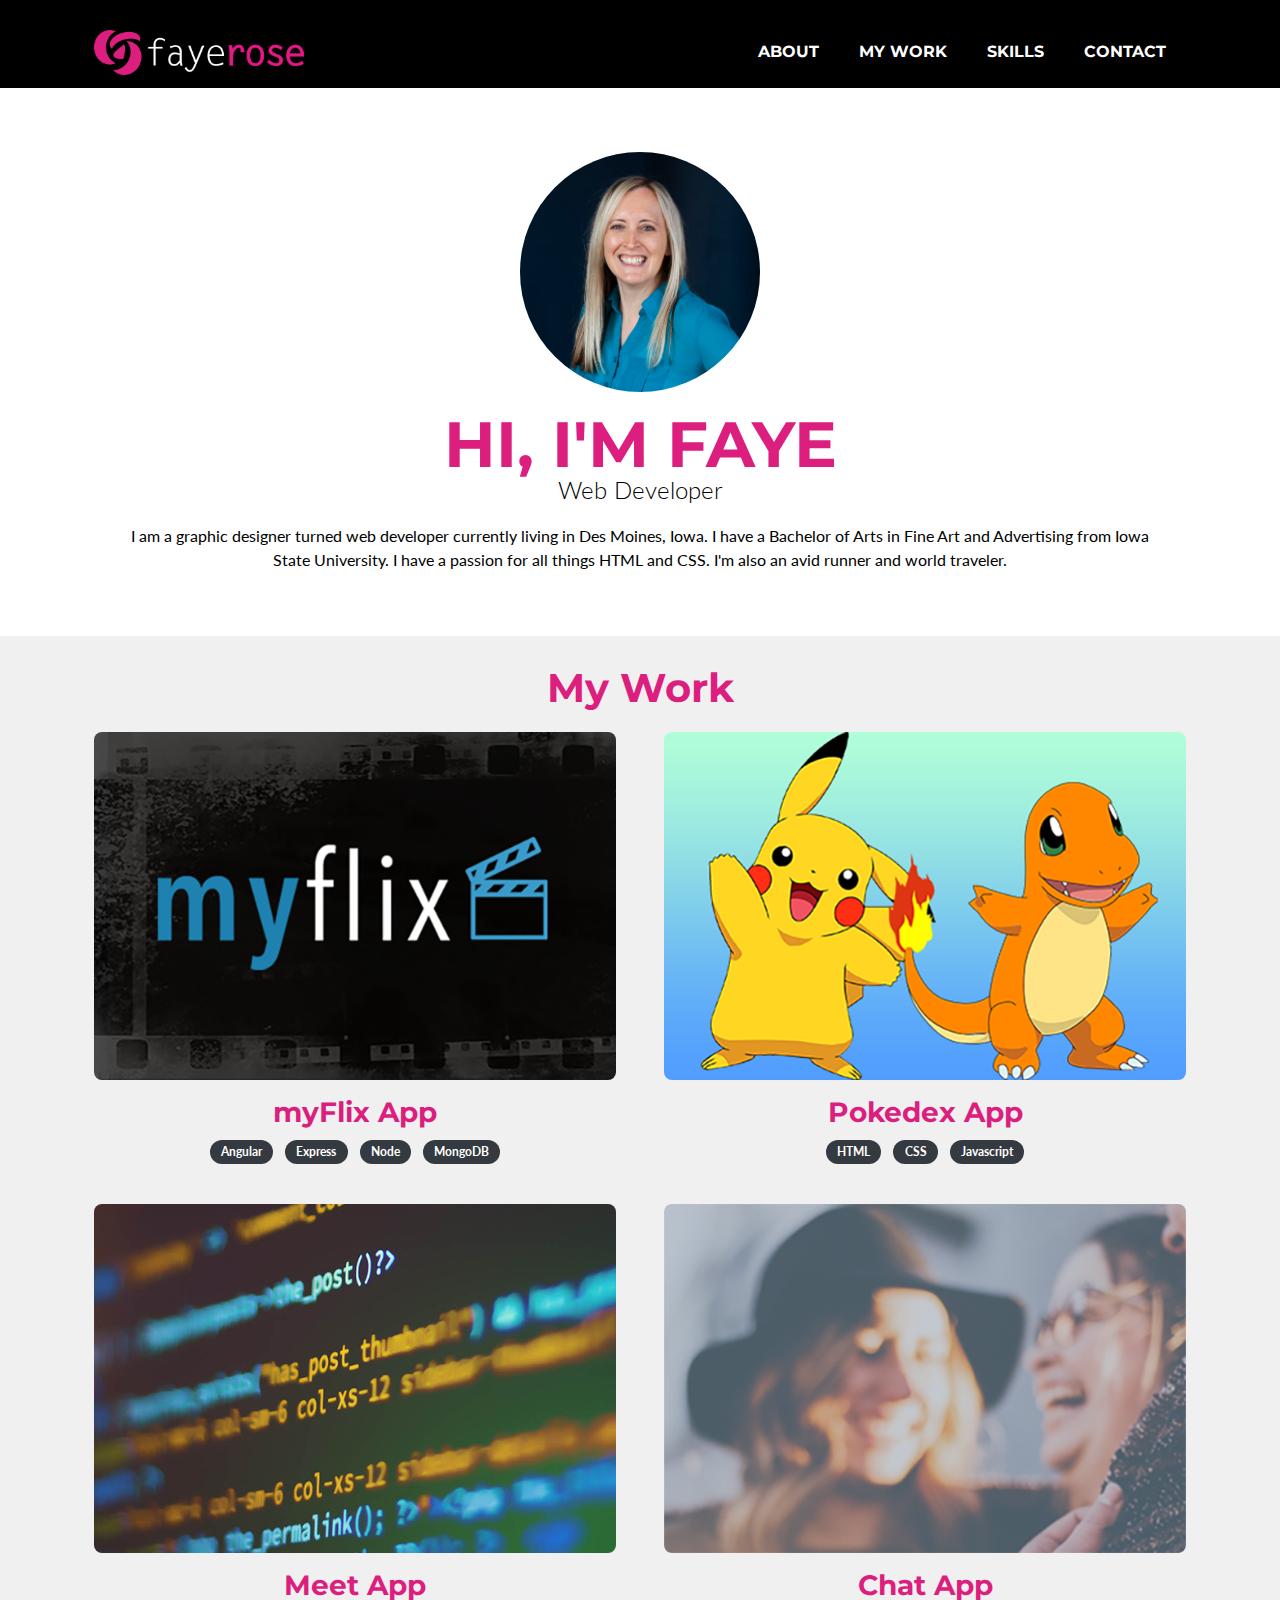
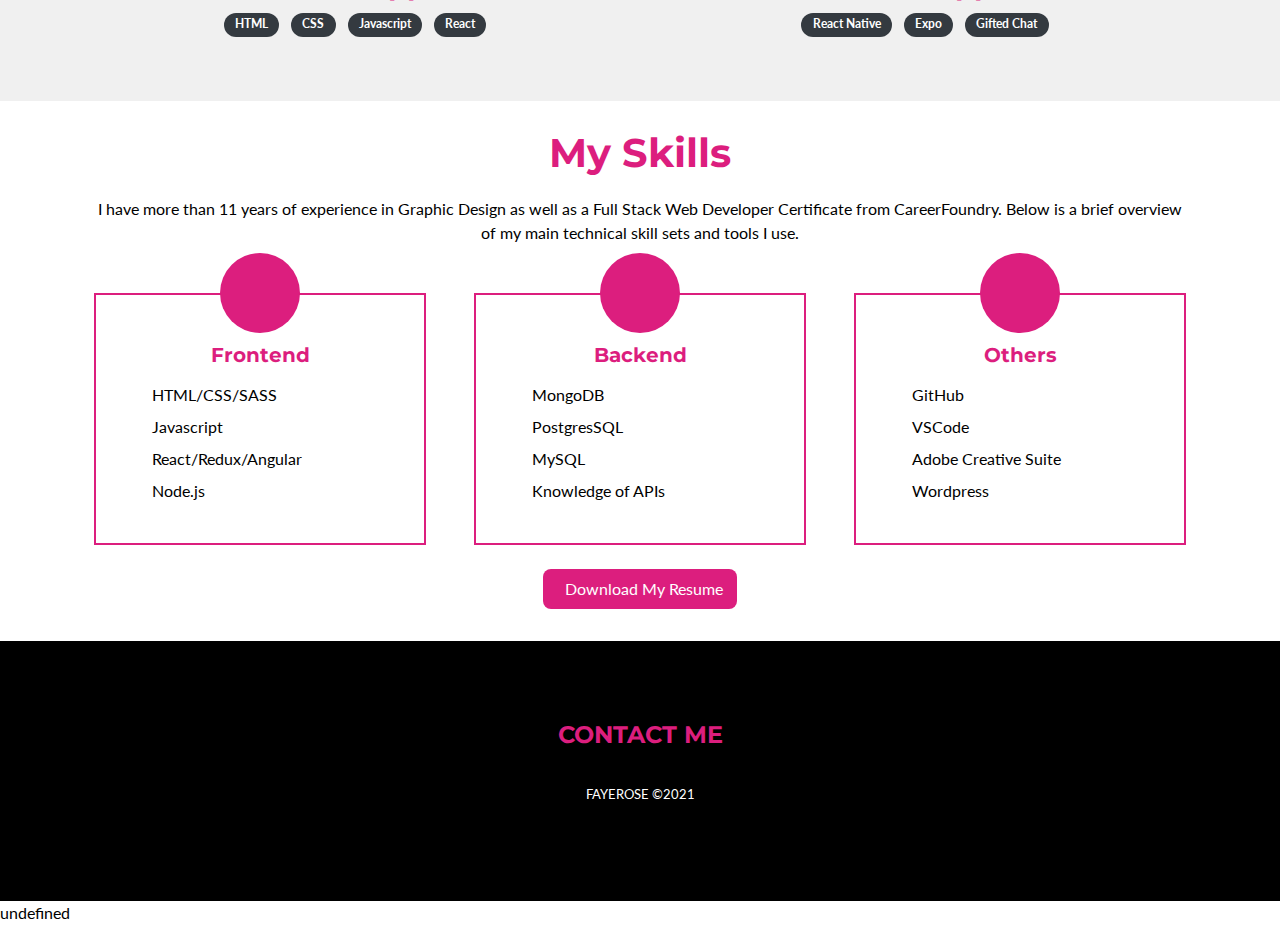
==== commit 6cb3ebf2: "Update index.html" ====
--- a/index.html
+++ b/index.html
@@ -1,83 +1,88 @@
 <!DOCTYPE html>
 <html lang="en">
-  <head>
-    <meta charset="utf-8" />
-    <meta name="viewport" content="width=device-width, initial-scale=1, shrink-to-fit=no" />
-    <meta name="description" content="" />
-    <meta name="author" content="" />
-    <title>Faye Rose | Web Developer</title>
-    <!-- Favicon-->
-    <link rel="icon" type="image/x-icon" href="./img/rose.ico" />
-    <!-- Font Awesome icons (free version)-->
-    <script src="https://kit.fontawesome.com/d334e53cbc.js" crossorigin="anonymous"></script>
-    <!-- Google fonts-->
-    <link href="https://fonts.googleapis.com/css?family=Montserrat:400,700" rel="stylesheet" type="text/css" />
-    <link href="https://fonts.googleapis.com/css?family=Lato:400,700,400italic,700italic" rel="stylesheet" type="text/css" />
-    <!-- Core theme CSS (includes Bootstrap)-->
-    <link href="css/styles.css" rel="stylesheet" />
-  </head>
-  <body id="page-top">
-    <!-- Navigation-->
-    <nav class="navbar navbar-expand-lg bg-secondary text-uppercase fixed-top" id="mainNav">
-      <div class="container">
-        <a class="navbar-brand js-scroll-trigger navbar-dark" href="#page-top"> <img src="img/fayeroselogo.png" alt="" width="210" class="d-inline-block"> </a>
-        <button class="
+	<head>
+		<meta charset="utf-8" />
+		<meta name="viewport" content="width=device-width, initial-scale=1, shrink-to-fit=no" />
+		<meta name="description" content="" />
+		<meta name="author" content="" />
+		<title>Faye Rose | Web Developer</title>
+		<!-- Favicon-->
+		<link rel="icon" type="image/x-icon" href="./img/rose.ico" />
+		<!-- Font Awesome icons (free version)-->
+		<script src="https://kit.fontawesome.com/d334e53cbc.js" crossorigin="anonymous"></script>
+		<!-- Google fonts-->
+		<link href="https://fonts.googleapis.com/css?family=Montserrat:400,700" rel="stylesheet" type="text/css" />
+		<link href="https://fonts.googleapis.com/css?family=Lato:400,700,400italic,700italic" rel="stylesheet" type="text/css" />
+		<!-- Core theme CSS (includes Bootstrap)-->
+		<link href="css/styles.css" rel="stylesheet" />
+	</head>
+	<body id="page-top">
+		<!-- Navigation-->
+		<nav class="navbar navbar-expand-lg bg-secondary text-uppercase fixed-top" id="mainNav">
+			<div class="container">
+				<a class="navbar-brand js-scroll-trigger navbar-dark" href="#page-top">
+					<img src="img/fayeroselogo.png" alt="" width="210" class="d-inline-block">
+					</a>
+					<button class="
           navbar-toggler navbar-toggler-right
           text-white
-          " type="button" data-toggle="collapse" data-target="#navbarResponsive" aria-controls="navbarResponsive" aria-expanded="false" aria-label="Toggle navigation"> <i class="fas fa-bars"></i> </button>
-        <div class="collapse navbar-collapse" id="navbarResponsive">
-          <ul class="navbar-nav ml-auto">
-            <li class="nav-item mx-0 mx-lg-1"> <a class="nav-link py-3 px-0 px-lg-3 rounded js-scroll-trigger" href="#about">About</a
-              >
-            </li>
-            <li class="nav-item mx-0 mx-lg-1">
-              <a
+          " type="button" data-toggle="collapse" data-target="#navbarResponsive" aria-controls="navbarResponsive" aria-expanded="false" aria-label="Toggle navigation">
+						<i class="fas fa-bars"></i>
+					</button>
+					<div class="collapse navbar-collapse" id="navbarResponsive">
+						<ul class="navbar-nav ml-auto">
+							<li class="nav-item mx-0 mx-lg-1" data-toggle="collapse" data-target=".navbar-collapse.show">
+								<a class="nav-link py-3 px-0 px-lg-3 rounded js-scroll-trigger" href="#about">About</a
+              >
+							</li>
+							<li class="nav-item mx-0 mx-lg-1" data-toggle="collapse" data-target=".navbar-collapse.show">
+								<a
                 class="nav-link py-3 px-0 px-lg-3 rounded js-scroll-trigger"
                 href="#portfolio"
                 >My Work</a
                 >
-            </li>
-            <li class="nav-item mx-0 mx-lg-1">
-              <a
+							</li>
+							<li class="nav-item mx-0 mx-lg-1" data-toggle="collapse" data-target=".navbar-collapse.show">
+								<a
                 class="nav-link py-3 px-0 px-lg-3 rounded js-scroll-trigger"
                 href="#skills"
                 >Skills</a
                 >
-            </li>
-            <li class="nav-item mx-0 mx-lg-1">
-              <a
+							</li>
+							<li class="nav-item mx-0 mx-lg-1" data-toggle="collapse" data-target=".navbar-collapse.show">
+								<a
                 class="nav-link py-3 px-0 px-lg-3 rounded js-scroll-trigger"
                 href="#contact"
                 >Contact</a
                 >
-            </li>
-          </ul>
-        </div>
-      </div>
-    </nav>
-    <!-- About Section-->
-    <header class="masthead bg-primary text-center" id="about">
-      <div class="container d-flex align-items-center flex-column">
-        <img
+							</li>
+						</ul>
+					</div>
+				</div>
+			</nav>
+			<!-- About Section-->
+			<header class="masthead bg-primary text-center" id="about">
+				<div class="container d-flex align-items-center flex-column">
+					<img
           class="masthead-avatar mb-4"
           src="img/fayefreinphoto.jpg"
           alt="Professional portrait photo of Faye"
           style="border-radius: 500px"
           />
-        <h1 class="masthead-heading text-uppercase mb-0 text-pink">Hi, I'm Faye</h1>
-        <p class="masthead-subheading font-weight-light mb-0">
+					<h1 class="masthead-heading text-uppercase mb-0 text-pink">Hi, I'm Faye</h1>
+					<p class="masthead-subheading font-weight-light mb-0">
           Web Developer
         </p>
-        <div class="container mt-3">
-          <p>I am a graphic designer turned web developer currently living in Des Moines, Iowa. I have a Bachelor of Arts in Fine Art and Advertising from Iowa State University. I have a passion for all things HTML and CSS. I'm also an avid runner and world traveler.</p>
-        </div>
-      </div>
-    </header>
-    <!-- Portfolio Section-->
-    <section class="page-section portfolio bg-light" id="portfolio" >
-      <div class="container">
-        <!-- Portfolio Section Heading-->
-        <h2
+					<div class="container mt-3">
+						<p>I am a graphic designer turned web developer currently living in Des Moines, Iowa. I have a Bachelor of Arts in Fine Art and Advertising from Iowa State University. I have a passion for all things HTML and CSS. I'm also an avid runner and world traveler.</p>
+					</div>
+				</div>
+			</header>
+			<!-- Portfolio Section-->
+			<section class="page-section portfolio bg-light" id="portfolio" >
+				<div class="container">
+					<!-- Portfolio Section Heading-->
+					<h2
           class="
           page-section-heading
           text-center text-secondary
@@ -86,16 +91,16 @@
           >
           My Work
         </h2>
-        <!-- Portfolio Grid Items-->
-        <div class="row justify-content-center">
-          <!-- Portfolio Item 1-->
-          <div class="col-md-8 col-lg-6 mb-4"
+					<!-- Portfolio Grid Items-->
+					<div class="row justify-content-center">
+						<!-- Portfolio Item 1-->
+						<div class="col-md-8 col-lg-6 mb-4"
             data-toggle="modal"
             data-target="#portfolioModal1">
-            <div
+							<div
               class="portfolio-item mx-auto"
               >
-              <div
+								<div
                 class="
                 portfolio-item-caption
                 d-flex
@@ -105,42 +110,42 @@
                 w-100
                 "
                 >
-                <span class="text-center btn btn-secondary">View Project</span>
-              </div>
-              <img
+									<span class="text-center btn btn-secondary">View Project</span>
+								</div>
+								<img
                 class="img-fluid"
                 src="img/myflix_angular.png"
                 alt="myflix angular"
                 />
-            </div>
-            <div
+							</div>
+							<div
               class="text-center"
               >
-              <h3 class="text-secondary mt-3">myFlix App</h3>
-              <ul class="list-inline mb-3 mx-auto">
-                <li class="list-inline-item">
-                  <span class="badge bg-dark badge-pill">Angular</span>
-                </li>
-                <li class="list-inline-item">
-                  <span class="badge bg-dark badge-pill">Express</span>
-                </li>
-                <li class="list-inline-item">
-                  <span class="badge bg-dark badge-pill">Node</span>
-                </li>
-                <li class="list-inline-item">
-                  <span class="badge bg-dark badge-pill">MongoDB</span>
-                </li>
-              </ul>
-            </div>
-          </div>
-          <!-- Portfolio Item 2-->
-          <div class="col-md-8 col-lg-6 mb-4">
-            <div
+								<h3 class="text-secondary mt-3">myFlix App</h3>
+								<ul class="list-inline mb-3 mx-auto">
+									<li class="list-inline-item">
+										<span class="badge bg-dark badge-pill">Angular</span>
+									</li>
+									<li class="list-inline-item">
+										<span class="badge bg-dark badge-pill">Express</span>
+									</li>
+									<li class="list-inline-item">
+										<span class="badge bg-dark badge-pill">Node</span>
+									</li>
+									<li class="list-inline-item">
+										<span class="badge bg-dark badge-pill">MongoDB</span>
+									</li>
+								</ul>
+							</div>
+						</div>
+						<!-- Portfolio Item 2-->
+						<div class="col-md-8 col-lg-6 mb-4">
+							<div
               class="portfolio-item mx-auto"
               data-toggle="modal"
               data-target="#portfolioModal2"
               >
-              <div
+								<div
                 class="
                 portfolio-item-caption
                 d-flex
@@ -150,39 +155,39 @@
                 w-100
                 "
                 >
-                <span class="text-center btn btn-secondary">View Project</span>
-              </div>
-              <img
+									<span class="text-center btn btn-secondary">View Project</span>
+								</div>
+								<img
                 class="img-fluid"
                 src="img/pokedex.png"
                 alt="Pokemon Pikachu and Charmander"
                 />
-            </div>
-            <div
+							</div>
+							<div
               class="text-center text-secondary"
               >
-              <h3 class="text-secondary mt-3">Pokedex App</h3>
-              <ul class="list-inline mb-3 mx-auto">
-                <li class="list-inline-item">
-                  <span class="badge bg-dark badge-pill">HTML</span>
-                </li>
-                <li class="list-inline-item">
-                  <span class="badge bg-dark badge-pill">CSS</span>
-                </li>
-                <li class="list-inline-item">
-                  <span class="badge bg-dark badge-pill">Javascript</span>
-                </li>
-              </ul>
-            </div>
-          </div>
-          <!-- Portfolio Item 3-->
-          <div class="col-md-8 col-lg-6 mb-4">
-            <div
+								<h3 class="text-secondary mt-3">Pokedex App</h3>
+								<ul class="list-inline mb-3 mx-auto">
+									<li class="list-inline-item">
+										<span class="badge bg-dark badge-pill">HTML</span>
+									</li>
+									<li class="list-inline-item">
+										<span class="badge bg-dark badge-pill">CSS</span>
+									</li>
+									<li class="list-inline-item">
+										<span class="badge bg-dark badge-pill">Javascript</span>
+									</li>
+								</ul>
+							</div>
+						</div>
+						<!-- Portfolio Item 3-->
+						<div class="col-md-8 col-lg-6 mb-4">
+							<div
               class="portfolio-item mx-auto"
               data-toggle="modal"
               data-target="#portfolioModal3"
               >
-              <div
+								<div
                 class="
                 portfolio-item-caption
                 d-flex
@@ -192,42 +197,42 @@
                 w-100
                 "
                 >
-                <span class="text-center btn btn-secondary">View Project</span>
-              </div>
-              <img
+									<span class="text-center btn btn-secondary">View Project</span>
+								</div>
+								<img
                 class="img-fluid"
                 src="img/devmeet.png"
                 alt="coding language"
                 />
-            </div>
-            <div
+							</div>
+							<div
               class="text-center text-secondary"
               >
-              <h3 class="text-secondary mt-3">Meet App</h3>
-              <ul class="list-inline mb-3 mx-auto">
-                <li class="list-inline-item">
-                  <span class="badge bg-dark badge-pill">HTML</span>
-                </li>
-                <li class="list-inline-item">
-                  <span class="badge bg-dark badge-pill">CSS</span>
-                </li>
-                <li class="list-inline-item">
-                  <span class="badge bg-dark badge-pill">Javascript</span>
-                </li>
-                <li class="list-inline-item">
-                  <span class="badge bg-dark badge-pill">React</span>
-                </li>
-              </ul>
-            </div>
-          </div>
-          <!-- Portfolio Item 4-->
-          <div class="col-md-8 col-lg-6 mb-4">
-            <div
+								<h3 class="text-secondary mt-3">Meet App</h3>
+								<ul class="list-inline mb-3 mx-auto">
+									<li class="list-inline-item">
+										<span class="badge bg-dark badge-pill">HTML</span>
+									</li>
+									<li class="list-inline-item">
+										<span class="badge bg-dark badge-pill">CSS</span>
+									</li>
+									<li class="list-inline-item">
+										<span class="badge bg-dark badge-pill">Javascript</span>
+									</li>
+									<li class="list-inline-item">
+										<span class="badge bg-dark badge-pill">React</span>
+									</li>
+								</ul>
+							</div>
+						</div>
+						<!-- Portfolio Item 4-->
+						<div class="col-md-8 col-lg-6 mb-4">
+							<div
               class="portfolio-item mx-auto"
               data-toggle="modal"
               data-target="#portfolioModal4"
               >
-              <div
+								<div
                 class="
                 portfolio-item-caption
                 d-flex
@@ -237,39 +242,39 @@
                 w-100
                 "
                 >
-                <span class="text-center btn btn-secondary">View Project</span>
-              </div>
-              <img
+									<span class="text-center btn btn-secondary">View Project</span>
+								</div>
+								<img
                 class="img-fluid"
                 src="img/chat.png"
                 alt="People talking and laughing"
                 />
-            </div>
-            <div
+							</div>
+							<div
               class="text-center text-secondary"
               >
-              <h3 class="text-secondary mt-3">Chat App</h3>
-              <ul class="list-inline mb-3 mx-auto">
-                <li class="list-inline-item">
-                  <span class="badge bg-dark badge-pill">React Native</span>
-                </li>
-                <li class="list-inline-item">
-                  <span class="badge bg-dark badge-pill">Expo</span>
-                </li>
-                <li class="list-inline-item">
-                  <span class="badge bg-dark badge-pill">Gifted Chat</span>
-                </li>
-              </ul>
-            </div>
-          </div>
-        </div>
-      </div>
-      </div>
-    </section>
-    <!-- Skills -->
-    <section class="page-section skills" id="skills" >
-      <div class="container">
-        <h2
+								<h3 class="text-secondary mt-3">Chat App</h3>
+								<ul class="list-inline mb-3 mx-auto">
+									<li class="list-inline-item">
+										<span class="badge bg-dark badge-pill">React Native</span>
+									</li>
+									<li class="list-inline-item">
+										<span class="badge bg-dark badge-pill">Expo</span>
+									</li>
+									<li class="list-inline-item">
+										<span class="badge bg-dark badge-pill">Gifted Chat</span>
+									</li>
+								</ul>
+							</div>
+						</div>
+					</div>
+				</div>
+			</div>
+		</section>
+		<!-- Skills -->
+		<section class="page-section skills" id="skills" >
+			<div class="container">
+				<h2
           class="
           page-section-heading
           text-center text-secondary
@@ -278,235 +283,335 @@
           >
           My Skills
         </h2>
-        <div class="mx-auto text-center mb-5">
-          <p>I have more than 11 years of experience in Graphic Design as well as a Full Stack Web Developer Certificate from CareerFoundry. Below is a brief overview of my main technical skill sets and tools I use.</p>
-        </div>
-        <div class="skills-blocks mx-auto pt-5">
-          <div class="row">
-            <div class="skills-block col-12 col-lg-4 mb-5 mb-3 mb-lg-0">
-              <div class="skills-block-inner border-pink shadow-sm py-4 px-5 position-relative">
-                <h4 class="skills-cat text-center mb-3 mt-4 text-secondary">Frontend</h4>
-                <div class="skills-icon-holder position-absolute d-inline-block rounded-circle text-center">
-                  <i class="skills-icon text-white fas fa-laptop-code"></i>
-                </div>
-                <ul class="skills-list list-unstyled">
-                  <li class="mb-2"><i class="fas fa-check mr-2"></i>HTML/CSS/SASS</li>
-                  <li class="mb-2"><i class="fas fa-check mr-2"></i>Javascript</li>
-                  <li class="mb-2"><i class="fas fa-check mr-2"></i>React/Redux/Angular</li>
-                  <li class="mb-2"><i class="fas fa-check mr-2"></i>Node.js</li>
-                </ul>
-              </div>
-              <!--//skills-block-inner-->
-            </div>
-            <!--//skills-block-->
-            <div class="skills-block col-12 col-lg-4 mb-5 mb-3 mb-lg-0">
-              <div class="skills-block-inner border-pink shadow-sm py-4 px-5 position-relative">
-                <h4 class="skills-cat text-center mb-3 mt-4 text-secondary">Backend</h4>
-                <div class="skills-icon-holder position-absolute d-inline-block rounded-circle text-center">
-                  <i class="skills-icon text-white fas fa-database"></i>
-                </div>
-                <ul class="skills-list list-unstyled">
-                  <li class="mb-2"><i class="fas fa-check mr-2 text-primary"></i>MongoDB</li>
-                  <li class="mb-2"><i class="fas fa-check mr-2 text-primary"></i>PostgresSQL</li>
-                  <li class="mb-2"><i class="fas fa-check mr-2 text-primary"></i>MySQL</li>
-                  <li class="mb-2"><i class="fas fa-check mr-2 text-primary"></i>Knowledge of APIs</li>
-                </ul>
-              </div>
-              <!--//skills-block-inner-->
-            </div>
-            <!--//skills-block-->
-            <div class="skills-block col-12 col-lg-4 mb-4">
-              <div class="skills-block-inner border-pink shadow-sm py-4 px-5 position-relative">
-                <h4 class="skills-cat text-center mb-3 mt-4 text-secondary">Others</h4>
-                <div class="skills-icon-holder position-absolute d-inline-block rounded-circle text-center">
-                  <i class="skills-icon text-white fas fa-chevron-circle-down"></i>
-                </div>
-                <ul class="skills-list list-unstyled">
-                  <li class="mb-2"><i class="fas fa-check mr-2"></i>GitHub</li>
-                  <li class="mb-2"><i class="fas fa-check mr-2"></i>VSCode</li>
-                  <li class="mb-2"><i class="fas fa-check mr-2"></i>Adobe Creative Suite</li>
-                  <li class="mb-2"><i class="fas fa-check mr-2"></i>Wordpress</li>
-                </ul>
-              </div>
-              <!--//skills-block-inner-->
-            </div>
-            <!--//skills-block-->
-          </div>
-          <!--//row-->
-          <div class="resume"> <a
+				<div class="mx-auto text-center mb-5">
+					<p>I have more than 11 years of experience in Graphic Design as well as a Full Stack Web Developer Certificate from CareerFoundry. Below is a brief overview of my main technical skill sets and tools I use.</p>
+				</div>
+				<div class="skills-blocks mx-auto pt-5">
+					<div class="row">
+						<div class="skills-block col-12 col-lg-4 mb-5 mb-3 mb-lg-0">
+							<div class="skills-block-inner border-pink shadow-sm py-4 px-5 position-relative">
+								<h4 class="skills-cat text-center mb-3 mt-4 text-secondary">Frontend</h4>
+								<div class="skills-icon-holder position-absolute d-inline-block rounded-circle text-center">
+									<i class="skills-icon text-white fas fa-laptop-code"></i>
+								</div>
+								<ul class="skills-list list-unstyled">
+									<li class="mb-2">
+										<i class="fas fa-check mr-2"></i>HTML/CSS/SASS
+									</li>
+									<li class="mb-2">
+										<i class="fas fa-check mr-2"></i>Javascript
+									</li>
+									<li class="mb-2">
+										<i class="fas fa-check mr-2"></i>React/Redux/Angular
+									</li>
+									<li class="mb-2">
+										<i class="fas fa-check mr-2"></i>Node.js
+									</li>
+								</ul>
+							</div>
+							<!--//skills-block-inner-->
+						</div>
+						<!--//skills-block-->
+						<div class="skills-block col-12 col-lg-4 mb-5 mb-3 mb-lg-0">
+							<div class="skills-block-inner border-pink shadow-sm py-4 px-5 position-relative">
+								<h4 class="skills-cat text-center mb-3 mt-4 text-secondary">Backend</h4>
+								<div class="skills-icon-holder position-absolute d-inline-block rounded-circle text-center">
+									<i class="skills-icon text-white fas fa-database"></i>
+								</div>
+								<ul class="skills-list list-unstyled">
+									<li class="mb-2">
+										<i class="fas fa-check mr-2 text-primary"></i>MongoDB
+									</li>
+									<li class="mb-2">
+										<i class="fas fa-check mr-2 text-primary"></i>PostgresSQL
+									</li>
+									<li class="mb-2">
+										<i class="fas fa-check mr-2 text-primary"></i>MySQL
+									</li>
+									<li class="mb-2">
+										<i class="fas fa-check mr-2 text-primary"></i>Knowledge of APIs
+									</li>
+								</ul>
+							</div>
+							<!--//skills-block-inner-->
+						</div>
+						<!--//skills-block-->
+						<div class="skills-block col-12 col-lg-4 mb-4">
+							<div class="skills-block-inner border-pink shadow-sm py-4 px-5 position-relative">
+								<h4 class="skills-cat text-center mb-3 mt-4 text-secondary">Others</h4>
+								<div class="skills-icon-holder position-absolute d-inline-block rounded-circle text-center">
+									<i class="skills-icon text-white fas fa-chevron-circle-down"></i>
+								</div>
+								<ul class="skills-list list-unstyled">
+									<li class="mb-2">
+										<i class="fas fa-check mr-2"></i>GitHub
+									</li>
+									<li class="mb-2">
+										<i class="fas fa-check mr-2"></i>VSCode
+									</li>
+									<li class="mb-2">
+										<i class="fas fa-check mr-2"></i>Adobe Creative Suite
+									</li>
+									<li class="mb-2">
+										<i class="fas fa-check mr-2"></i>Wordpress
+									</li>
+								</ul>
+							</div>
+							<!--//skills-block-inner-->
+						</div>
+						<!--//skills-block-->
+					</div>
+					<!--//row-->
+					<div class="resume">
+						<a
             href="files/FayeFrein_Resume.pdf"
             target="_blank"
             class="btn btn-primary mb-2"
             >
-            <i class=" fas fa-download mr-2"></i>
+							<i class=" fas fa-download mr-2"></i>
             Download My Resume
-            </a>
-          </div>
-        </div>
-      </div>
-      <!--//container-->
-    </section>
-    <!--//skills-section-->
-    <!-- Footer-->
-    <footer class="footer text-center">
-      <h4 class="text-uppercase mb-2 text-secondary" id="contact">Contact Me</h4>
-      <div class="social-media">
-        <a class="btn btn-link btn-floating btn-lg text-light m-1" href="mailto:fayerose87@gmail.com" target="_blank" role="button" data-mdb-ripple-color="dark"> <i class="fa fa-envelope"></i> </a>
-        <a class="btn btn-link btn-floating btn-lg text-light m-1" href="https://github.com/fayerose87" target="_blank" role="button" data-mdb-ripple-color="dark"> <i class="fa fa-github-alt"></i> </a>
-        <a class="btn btn-link btn-floating btn-lg text-light m-1" href="https://www.linkedin.com/in/fayerose/" target="_blank" role="button" data-mdb-ripple-color="dark"> <i class="fa fa-linkedin"></i> </a>
-        <a class="btn btn-link btn-floating btn-lg text-light m-1" href="https://www.instagram.com/fayerose1987/" target="_blank" role="button" data-mdb-ripple-color="dark"> <i class="fa fa-instagram"></i> </a>
-        <p class="text-muted text-uppercase small">Fayerose <span class="copyright">©2021</span></p>
-      </div>
-      </div>
-    </footer>
-    <!-- Portfolio Modals-->
-    <!-- Portfolio Modal 1-->
-    <div class="portfolio-modal modal fade" id="portfolioModal1" tabindex="-1" role="dialog" aria-labelledby="portfolioModal1Label" aria-hidden="true">
-      <div class="modal-dialog modal-lg" role="document">
-        <div class="modal-content">
-          <button class="close" type="button" data-dismiss="modal" aria-label="Close"> <span aria-hidden="true"><i class="fas fa-times"></i></span> </button>
-          <div class="modal-body text-center">
-            <div class="container">
-              <div class="row justify-content-center">
-                <div class="col-lg-8">
-                  <!-- Portfolio Modal - Title-->
-                  <h2 class="
+            
+						</a>
+					</div>
+				</div>
+			</div>
+			<!--//container-->
+		</section>
+		<!--//skills-section-->
+		<!-- Footer-->
+		<footer class="footer text-center">
+			<h4 class="text-uppercase mb-2 text-secondary" id="contact">Contact Me</h4>
+			<div class="social-media">
+				<a class="btn btn-link btn-floating btn-lg text-light m-1" href="mailto:fayerose87@gmail.com" target="_blank" role="button" data-mdb-ripple-color="dark">
+					<i class="fa fa-envelope"></i>
+				</a>
+				<a class="btn btn-link btn-floating btn-lg text-light m-1" href="https://github.com/fayerose87" target="_blank" role="button" data-mdb-ripple-color="dark">
+					<i class="fa fa-github-alt"></i>
+				</a>
+				<a class="btn btn-link btn-floating btn-lg text-light m-1" href="https://www.linkedin.com/in/fayerose/" target="_blank" role="button" data-mdb-ripple-color="dark">
+					<i class="fa fa-linkedin"></i>
+				</a>
+				<a class="btn btn-link btn-floating btn-lg text-light m-1" href="https://www.instagram.com/fayerose1987/" target="_blank" role="button" data-mdb-ripple-color="dark">
+					<i class="fa fa-instagram"></i>
+				</a>
+				<p class="text-muted text-uppercase small">Fayerose 
+					<span class="copyright">©2021</span>
+				</p>
+			</div>
+		</div>
+	</footer>
+	<!-- Portfolio Modals-->
+	<!-- Portfolio Modal 1-->
+	<div class="portfolio-modal modal fade" id="portfolioModal1" tabindex="-1" role="dialog" aria-labelledby="portfolioModal1Label" aria-hidden="true">
+		<div class="modal-dialog modal-lg" role="document">
+			<div class="modal-content">
+				<button class="close" type="button" data-dismiss="modal" aria-label="Close">
+					<span aria-hidden="true">
+						<i class="fas fa-times"></i>
+					</span>
+				</button>
+				<div class="modal-body text-center">
+					<div class="container">
+						<div class="row justify-content-center">
+							<div class="col-lg-8">
+								<!-- Portfolio Modal - Title-->
+								<h2 class="
                     modal-title
                     text-secondary
                     mb-0
                     " id="portfolioModal1Label">
                     myFlix-Angular
                   </h2>
-                  <!-- Portfolio Modal - Image-->
-                  <a href="https://fayerose87.github.io/myFlix-Angular/welcome" target="_blank"> <img class="img-fluid rounded mb-4" src="img/myflix_angular_screen.png" alt="myFlix app created with Angular" /> </a>
-                  <!-- Portfolio Modal - Technologies-->
-                  <ul class="list-inline mb-3 mx-auto">
-                    <li class="list-inline-item"> <span class="badge bg-dark badge-pill">Angular</span> </li>
-                    <li class="list-inline-item"> <span class="badge bg-dark badge-pill">Express</span> </li>
-                    <li class="list-inline-item"> <span class="badge bg-dark badge-pill">Node</span> </li>
-                    <li class="list-inline-item"> <span class="badge bg-dark badge-pill">MongoDB</span> </li>
-                  </ul>
-                  <!-- Portfolio Modal - Text-->
-                  <p class="mb-4">A responsive movie app that allows users to browse movies and view movie details, such as synposis, director, and genre. Users can add or remove movies to their favorites and update information on their profile. </p>
-                  <a href="https://github.com/fayerose87/myFlix-Angular" target="_blank" class="btn btn-primary mr-2 mb-2"> <i class="fas fa-code"></i> View Code </a>
-                  <a href="https://fayerose87.github.io/myFlix-Angular/welcome" target="_blank" class="btn btn-primary mb-2"> <i class="far fa-eye"></i> View the App </a>
-                </div>
-              </div>
-            </div>
-          </div>
-        </div>
-      </div>
-    </div>
-    <!-- Portfolio Modal 2-->
-    <div class="portfolio-modal modal fade" id="portfolioModal2" tabindex="-1" role="dialog" aria-labelledby="portfolioModal2Label" aria-hidden="true">
-      <div class="modal-dialog modal-lg" role="document">
-        <div class="modal-content">
-          <button class="close" type="button" data-dismiss="modal" aria-label="Close"> <span aria-hidden="true"><i class="fas fa-times"></i></span> </button>
-          <div class="modal-body text-center">
-            <div class="container">
-              <div class="row justify-content-center">
-                <div class="col-lg-8">
-                  <!-- Portfolio Modal - Title-->
-                  <h2 class="
+								<!-- Portfolio Modal - Image-->
+								<a href="https://fayerose87.github.io/myFlix-Angular/welcome" target="_blank">
+									<img class="img-fluid rounded mb-4" src="img/myflix_angular_screen.png" alt="myFlix app created with Angular" />
+								</a>
+								<!-- Portfolio Modal - Technologies-->
+								<ul class="list-inline mb-3 mx-auto">
+									<li class="list-inline-item">
+										<span class="badge bg-dark badge-pill">Angular</span>
+									</li>
+									<li class="list-inline-item">
+										<span class="badge bg-dark badge-pill">Express</span>
+									</li>
+									<li class="list-inline-item">
+										<span class="badge bg-dark badge-pill">Node</span>
+									</li>
+									<li class="list-inline-item">
+										<span class="badge bg-dark badge-pill">MongoDB</span>
+									</li>
+								</ul>
+								<!-- Portfolio Modal - Text-->
+								<p class="mb-4">A responsive movie app that allows users to browse movies and view movie details, such as synposis, director, and genre. Users can add or remove movies to their favorites and update information on their profile. </p>
+								<a href="https://github.com/fayerose87/myFlix-Angular" target="_blank" class="btn btn-primary mr-2 mb-2">
+									<i class="fas fa-code"></i> View Code 
+								</a>
+								<a href="https://fayerose87.github.io/myFlix-Angular/welcome" target="_blank" class="btn btn-primary mb-2">
+									<i class="far fa-eye"></i> View the App 
+								</a>
+							</div>
+						</div>
+					</div>
+				</div>
+			</div>
+		</div>
+	</div>
+	<!-- Portfolio Modal 2-->
+	<div class="portfolio-modal modal fade" id="portfolioModal2" tabindex="-1" role="dialog" aria-labelledby="portfolioModal2Label" aria-hidden="true">
+		<div class="modal-dialog modal-lg" role="document">
+			<div class="modal-content">
+				<button class="close" type="button" data-dismiss="modal" aria-label="Close">
+					<span aria-hidden="true">
+						<i class="fas fa-times"></i>
+					</span>
+				</button>
+				<div class="modal-body text-center">
+					<div class="container">
+						<div class="row justify-content-center">
+							<div class="col-lg-8">
+								<!-- Portfolio Modal - Title-->
+								<h2 class="
                     modal-title
                     text-secondary
                     mb-0" id="portfolioModal2Label">
                     Pokedex App
                   </h2>
-                  <!-- Portfolio Modal - Image-->
-                  <a href="https://fayerose87.github.io/Pokedex/" target="_blank"> <img class="img-fluid rounded mb-4" src="img/pokedex_screen.png" alt="Pokedex App" /> </a>
-                  <!-- Portfolio Modal - Technologies-->
-                  <ul class="list-inline mb-3 mx-auto">
-                    <li class="list-inline-item"> <span class="badge bg-dark badge-pill">HTML</span> </li>
-                    <li class="list-inline-item"> <span class="badge bg-dark badge-pill">CSS</span> </li>
-                    <li class="list-inline-item"> <span class="badge bg-dark badge-pill">Javascript</span> </li>
-                  </ul>
-                  <!-- Portfolio Modal - Text-->
-                  <p class="mb-4">A small web application that loads data from an external API and allows users to learn about individual Pokemon in detail. Users may also search for a specific Pokemon using the search bar. </p>
-                  <a href="https://github.com/fayerose87/Pokedex" target="_blank" class="btn btn-primary mr-2 mb-2"> <i class="fas fa-code"></i> View Code </a>
-                  <a href="https://fayerose87.github.io/Pokedex/" target="_blank" class="btn btn-primary mb-2"> <i class="far fa-eye"></i> View the App </a>
-                </div>
-              </div>
-            </div>
-          </div>
-        </div>
-      </div>
-    </div>
-    <!-- Portfolio Modal 3-->
-    <div class="portfolio-modal modal fade" id="portfolioModal3" tabindex="-1" role="dialog" aria-labelledby="portfolioModal3Label" aria-hidden="true">
-      <div class="modal-dialog modal-lg" role="document">
-        <div class="modal-content">
-          <button class="close" type="button" data-dismiss="modal" aria-label="Close"> <span aria-hidden="true"><i class="fas fa-times"></i></span> </button>
-          <div class="modal-body text-center">
-            <div class="container">
-              <div class="row justify-content-center">
-                <div class="col-lg-8">
-                  <!-- Portfolio Modal - Title-->
-                  <h2 class="
+								<!-- Portfolio Modal - Image-->
+								<a href="https://fayerose87.github.io/Pokedex/" target="_blank">
+									<img class="img-fluid rounded mb-4" src="img/pokedex_screen.png" alt="Pokedex App" />
+								</a>
+								<!-- Portfolio Modal - Technologies-->
+								<ul class="list-inline mb-3 mx-auto">
+									<li class="list-inline-item">
+										<span class="badge bg-dark badge-pill">HTML</span>
+									</li>
+									<li class="list-inline-item">
+										<span class="badge bg-dark badge-pill">CSS</span>
+									</li>
+									<li class="list-inline-item">
+										<span class="badge bg-dark badge-pill">Javascript</span>
+									</li>
+								</ul>
+								<!-- Portfolio Modal - Text-->
+								<p class="mb-4">A small web application that loads data from an external API and allows users to learn about individual Pokemon in detail. Users may also search for a specific Pokemon using the search bar. </p>
+								<a href="https://github.com/fayerose87/Pokedex" target="_blank" class="btn btn-primary mr-2 mb-2">
+									<i class="fas fa-code"></i> View Code 
+								</a>
+								<a href="https://fayerose87.github.io/Pokedex/" target="_blank" class="btn btn-primary mb-2">
+									<i class="far fa-eye"></i> View the App 
+								</a>
+							</div>
+						</div>
+					</div>
+				</div>
+			</div>
+		</div>
+	</div>
+	<!-- Portfolio Modal 3-->
+	<div class="portfolio-modal modal fade" id="portfolioModal3" tabindex="-1" role="dialog" aria-labelledby="portfolioModal3Label" aria-hidden="true">
+		<div class="modal-dialog modal-lg" role="document">
+			<div class="modal-content">
+				<button class="close" type="button" data-dismiss="modal" aria-label="Close">
+					<span aria-hidden="true">
+						<i class="fas fa-times"></i>
+					</span>
+				</button>
+				<div class="modal-body text-center">
+					<div class="container">
+						<div class="row justify-content-center">
+							<div class="col-lg-8">
+								<!-- Portfolio Modal - Title-->
+								<h2 class="
                     modal-title
                     text-secondary
                     mb-0
                     " id="portfolioModal3Label">
                     Meet App
                   </h2>
-                  <!-- Portfolio Modal - Image-->
-                  <a href="https://fayerose87.github.io/meet/" target="_blank"> <img class="img-fluid rounded mb-4" src="img/devmeet_screen.png" alt="Devmeet app" /></a>
-                  <!-- Portfolio Modal - Technologies-->
-                  <ul class="list-inline mb-3 mx-auto">
-                    <li class="list-inline-item"> <span class="badge bg-dark badge-pill">HTML</span> </li>
-                    <li class="list-inline-item"> <span class="badge bg-dark badge-pill">CSS</span> </li>
-                    <li class="list-inline-item"> <span class="badge bg-dark badge-pill">Javascript</span> </li>
-                    <li class="list-inline-item"> <span class="badge bg-dark badge-pill">React</span> </li>
-                  </ul>
-                  <!-- Portfolio Modal - Text-->
-                  <p class="mb-4">A progressive web application (PWA) that allows users to find coding events in a city near them. They can search for a city, specify the number of events they want to see, and view more details about a chosen event. </p>
-                  <a href="https://github.com/fayerose87/meet" target="_blank" class="btn btn-primary mb-2 mr-2"> <i class="fas fa-code"></i> View Code </a>
-                  <a href="https://fayerose87.github.io/meet/" target="_blank" class="btn btn-primary mb-2"> <i class="far fa-eye"></i> View the App </a>
-                </div>
-              </div>
-            </div>
-          </div>
-        </div>
-      </div>
-    </div>
-    <!-- Portfolio Modal 6-->
-    <div class="portfolio-modal modal fade" id="portfolioModal4" tabindex="-1" role="dialog" aria-labelledby="portfolioModal4Label" aria-hidden="true">
-      <div class="modal-dialog modal-lg" role="document">
-        <div class="modal-content">
-          <button class="close" type="button" data-dismiss="modal" aria-label="Close"> <span aria-hidden="true"><i class="fas fa-times"></i></span> </button>
-          <div class="modal-body text-center">
-            <div class="container">
-              <div class="row justify-content-center">
-                <div class="col-lg-8">
-                  <!-- Portfolio Modal - Title-->
-                  <h2 class="
+								<!-- Portfolio Modal - Image-->
+								<a href="https://fayerose87.github.io/meet/" target="_blank">
+									<img class="img-fluid rounded mb-4" src="img/devmeet_screen.png" alt="Devmeet app" />
+								</a>
+								<!-- Portfolio Modal - Technologies-->
+								<ul class="list-inline mb-3 mx-auto">
+									<li class="list-inline-item">
+										<span class="badge bg-dark badge-pill">HTML</span>
+									</li>
+									<li class="list-inline-item">
+										<span class="badge bg-dark badge-pill">CSS</span>
+									</li>
+									<li class="list-inline-item">
+										<span class="badge bg-dark badge-pill">Javascript</span>
+									</li>
+									<li class="list-inline-item">
+										<span class="badge bg-dark badge-pill">React</span>
+									</li>
+								</ul>
+								<!-- Portfolio Modal - Text-->
+								<p class="mb-4">A progressive web application (PWA) that allows users to find coding events in a city near them. They can search for a city, specify the number of events they want to see, and view more details about a chosen event. </p>
+								<a href="https://github.com/fayerose87/meet" target="_blank" class="btn btn-primary mb-2 mr-2">
+									<i class="fas fa-code"></i> View Code 
+								</a>
+								<a href="https://fayerose87.github.io/meet/" target="_blank" class="btn btn-primary mb-2">
+									<i class="far fa-eye"></i> View the App 
+								</a>
+							</div>
+						</div>
+					</div>
+				</div>
+			</div>
+		</div>
+	</div>
+	<!-- Portfolio Modal 6-->
+	<div class="portfolio-modal modal fade" id="portfolioModal4" tabindex="-1" role="dialog" aria-labelledby="portfolioModal4Label" aria-hidden="true">
+		<div class="modal-dialog modal-lg" role="document">
+			<div class="modal-content">
+				<button class="close" type="button" data-dismiss="modal" aria-label="Close">
+					<span aria-hidden="true">
+						<i class="fas fa-times"></i>
+					</span>
+				</button>
+				<div class="modal-body text-center">
+					<div class="container">
+						<div class="row justify-content-center">
+							<div class="col-lg-8">
+								<!-- Portfolio Modal - Title-->
+								<h2 class="
                     modal-title
                     text-secondary
                     mb-0
                     " id="portfolioModal4Label">
                     Chat App
                   </h2>
-                  <!-- Portfolio Modal - Image--><img class="img-fluid rounded mb-4" src="img/chat_app.gif" alt="Screen recording of chat app in use" style="height: 400px" />
-                  <!-- Portfolio Modal - Technologies-->
-                  <ul class="list-inline mb-3 mx-auto">
-                    <li class="list-inline-item"> <span class="badge bg-dark badge-pill">React Native</span> </li>
-                    <li class="list-inline-item"> <span class="badge bg-dark badge-pill">Expo</span> </li>
-                    <li class="list-inline-item"> <span class="badge bg-dark badge-pill">Gifted Chat</span> </li>
-                  </ul>
-                  <!-- Portfolio Modal - Text-->
-                  <p class="mb-4">A phone application that allows users to chat with their friends and family. They can choose their chat screen background color and input their name. They can also send messages, images, and location in the chat room. </p>
-                  <a href="https://github.com/fayerose87/meet" target="_blank" class="btn btn-primary mb-2"> <i class="fas fa-code"></i> View Code </a>
-                </div>
-              </div>
-            </div>
-          </div>
-        </div>
-      </div>
-    </div>
-    <!-- Bootstrap core JS-->
-    <script src="https://code.jquery.com/jquery-3.5.1.min.js"></script>
-    <script src="https://cdn.jsdelivr.net/npm/bootstrap@4.6.0/dist/js/bootstrap.bundle.min.js"></script>
-    <!-- Core theme JS-->
-    <script src="js/scripts.js"></script>
-  </body>
-</html>+								<!-- Portfolio Modal - Image-->
+								<img class="img-fluid rounded mb-4" src="img/chat_app.gif" alt="Screen recording of chat app in use" style="height: 400px" />
+								<!-- Portfolio Modal - Technologies-->
+								<ul class="list-inline mb-3 mx-auto">
+									<li class="list-inline-item">
+										<span class="badge bg-dark badge-pill">React Native</span>
+									</li>
+									<li class="list-inline-item">
+										<span class="badge bg-dark badge-pill">Expo</span>
+									</li>
+									<li class="list-inline-item">
+										<span class="badge bg-dark badge-pill">Gifted Chat</span>
+									</li>
+								</ul>
+								<!-- Portfolio Modal - Text-->
+								<p class="mb-4">A phone application that allows users to chat with their friends and family. They can choose their chat screen background color and input their name. They can also send messages, images, and location in the chat room. </p>
+								<a href="https://github.com/fayerose87/meet" target="_blank" class="btn btn-primary mb-2">
+									<i class="fas fa-code"></i> View Code 
+								</a>
+							</div>
+						</div>
+					</div>
+				</div>
+			</div>
+		</div>
+	</div>
+	<!-- Bootstrap core JS-->
+	<script src="https://code.jquery.com/jquery-3.5.1.min.js"></script>
+	<script src="https://cdn.jsdelivr.net/npm/bootstrap@4.6.0/dist/js/bootstrap.bundle.min.js"></script>
+	<!-- Core theme JS-->
+	<script src="js/scripts.js"></script>
+</body>undefined</html>--- a/css/styles.css
+++ b/css/styles.css
@@ -681,7 +681,7 @@
 .btn-secondary:not(:disabled):not(.disabled).active,
 .btn-secondary:not(:disabled):not(.disabled):active {
 	color: #fff;
-	background-color: #00;
+	background-color: #000;
 }
 
 .btn-secondary:not(:disabled):not(.disabled).active:focus,
@@ -1226,7 +1226,7 @@
 }
 
 .modal-dialog {
-	top: 20%;
+  top: 10%;
 	position: relative;
 	width: auto;
 	margin: .5rem;
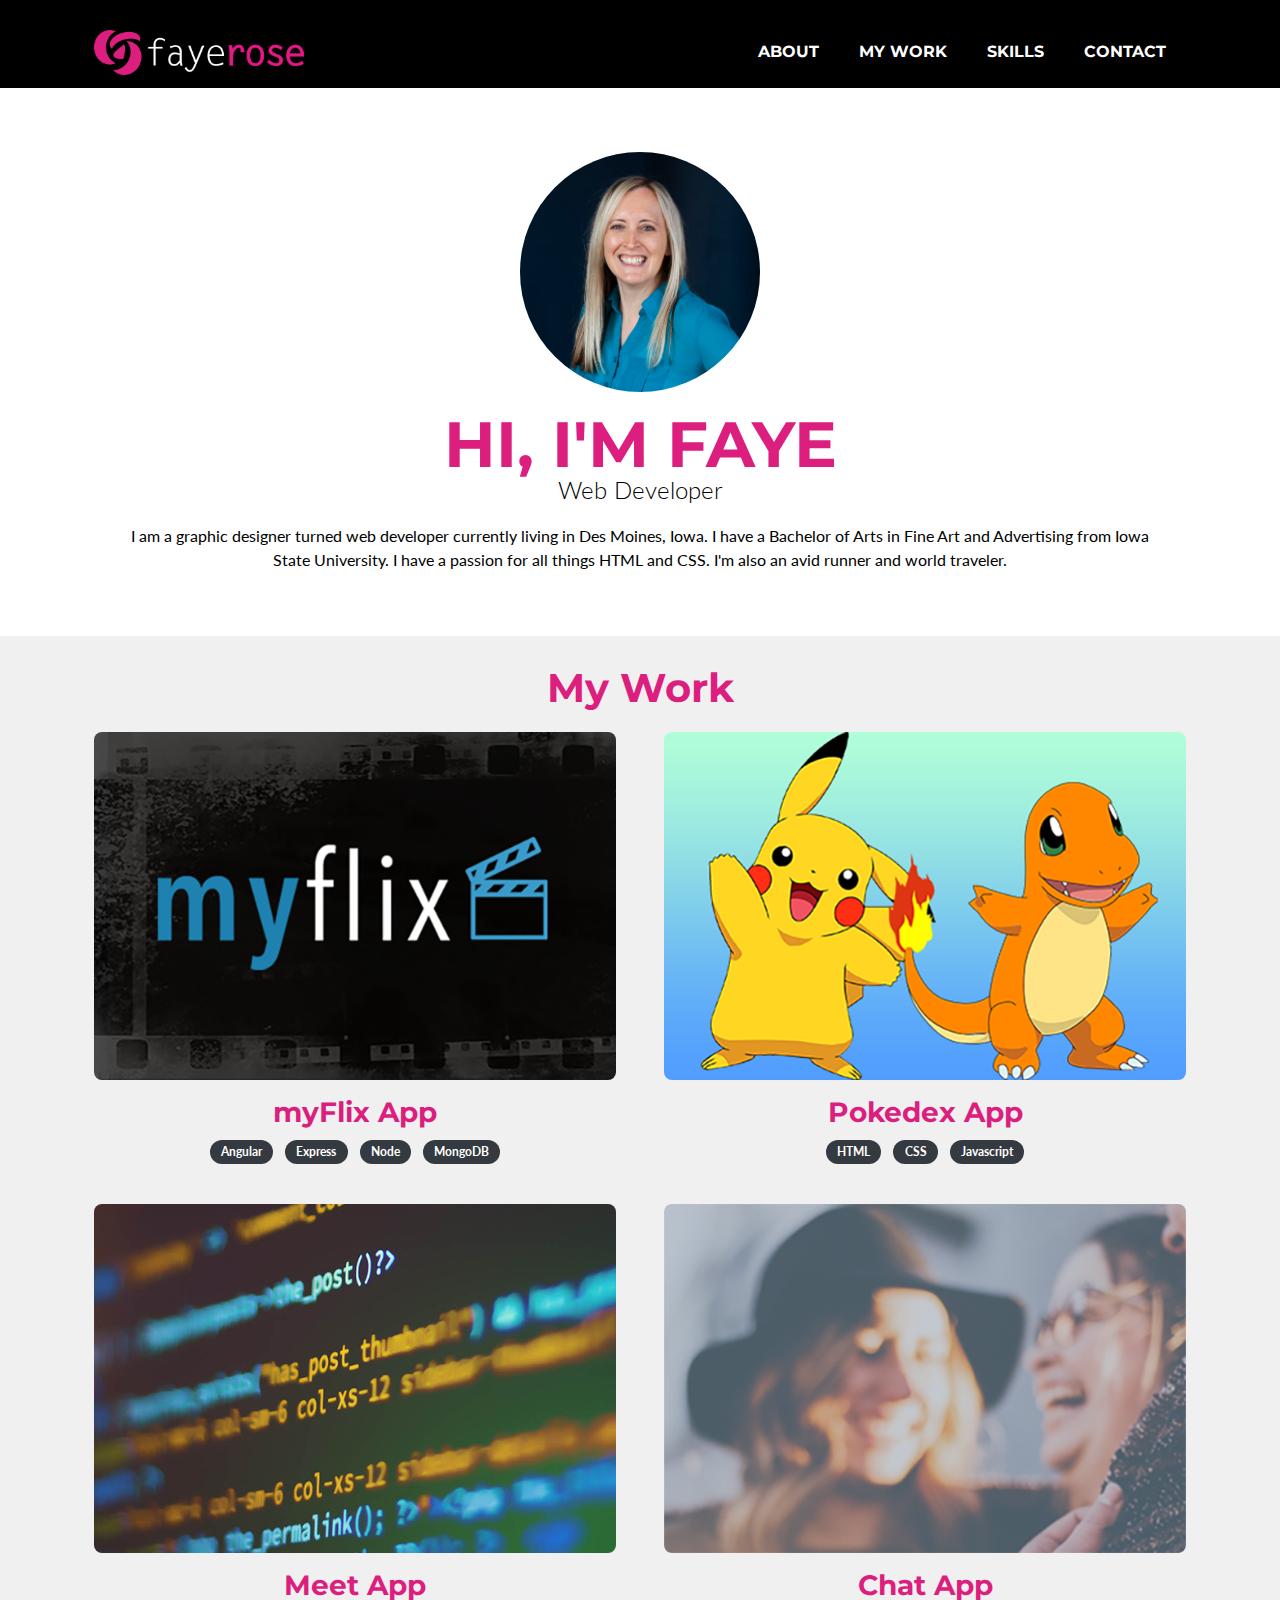
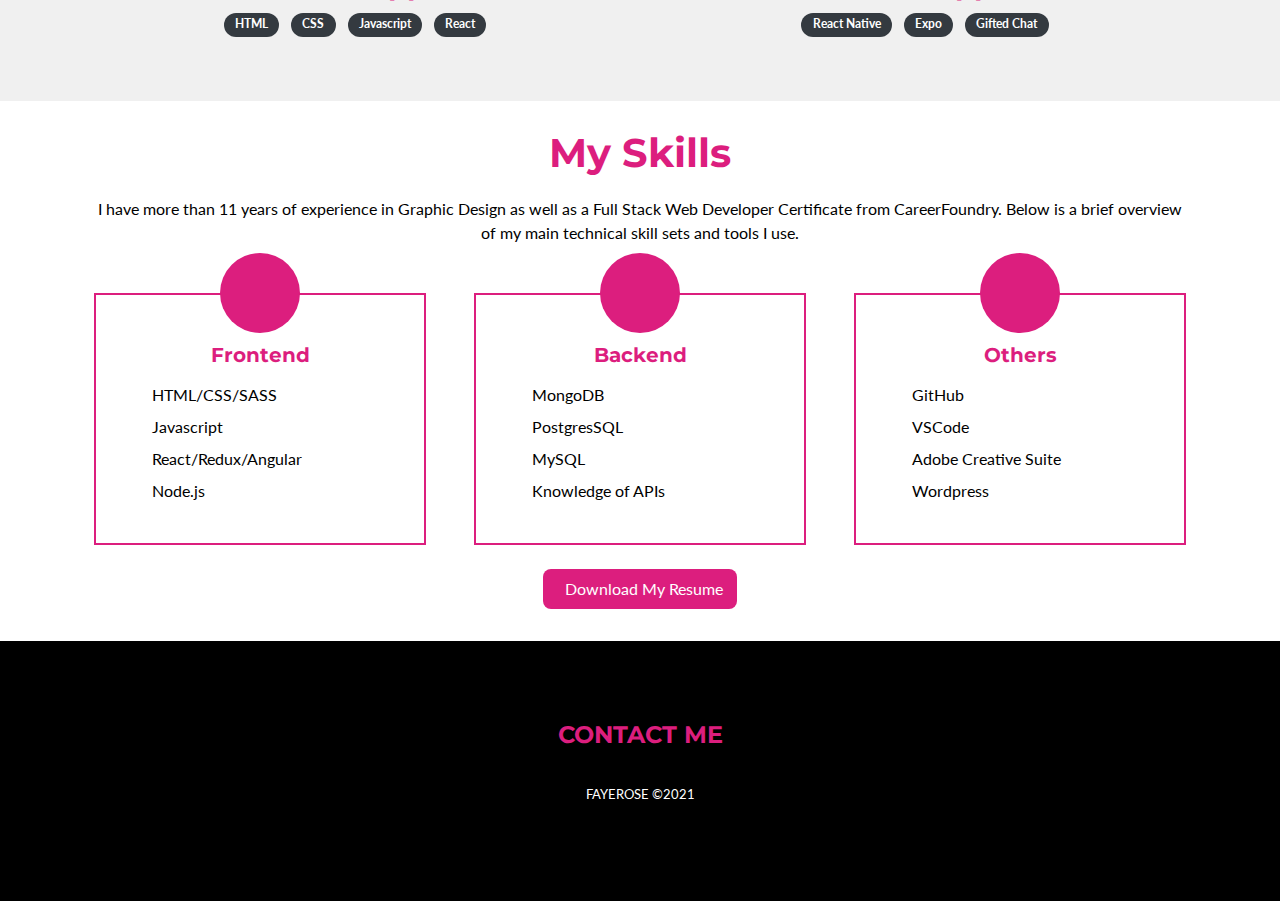
==== commit 1cd19cb5: "Navbar updates" ====
--- a/index.html
+++ b/index.html
@@ -297,15 +297,19 @@
 								<ul class="skills-list list-unstyled">
 									<li class="mb-2">
 										<i class="fas fa-check mr-2"></i>HTML/CSS/SASS
+									
 									</li>
 									<li class="mb-2">
 										<i class="fas fa-check mr-2"></i>Javascript
+									
 									</li>
 									<li class="mb-2">
 										<i class="fas fa-check mr-2"></i>React/Redux/Angular
+									
 									</li>
 									<li class="mb-2">
 										<i class="fas fa-check mr-2"></i>Node.js
+									
 									</li>
 								</ul>
 							</div>
@@ -321,15 +325,19 @@
 								<ul class="skills-list list-unstyled">
 									<li class="mb-2">
 										<i class="fas fa-check mr-2 text-primary"></i>MongoDB
+									
 									</li>
 									<li class="mb-2">
 										<i class="fas fa-check mr-2 text-primary"></i>PostgresSQL
+									
 									</li>
 									<li class="mb-2">
 										<i class="fas fa-check mr-2 text-primary"></i>MySQL
+									
 									</li>
 									<li class="mb-2">
 										<i class="fas fa-check mr-2 text-primary"></i>Knowledge of APIs
+									
 									</li>
 								</ul>
 							</div>
@@ -345,15 +353,19 @@
 								<ul class="skills-list list-unstyled">
 									<li class="mb-2">
 										<i class="fas fa-check mr-2"></i>GitHub
+									
 									</li>
 									<li class="mb-2">
 										<i class="fas fa-check mr-2"></i>VSCode
+									
 									</li>
 									<li class="mb-2">
 										<i class="fas fa-check mr-2"></i>Adobe Creative Suite
+									
 									</li>
 									<li class="mb-2">
 										<i class="fas fa-check mr-2"></i>Wordpress
+									
 									</li>
 								</ul>
 							</div>
@@ -371,6 +383,7 @@
 							<i class=" fas fa-download mr-2"></i>
             Download My Resume
             
+						
 						</a>
 					</div>
 				</div>
@@ -395,6 +408,7 @@
 					<i class="fa fa-instagram"></i>
 				</a>
 				<p class="text-muted text-uppercase small">Fayerose 
+					
 					<span class="copyright">©2021</span>
 				</p>
 			</div>
@@ -445,9 +459,11 @@
 								<p class="mb-4">A responsive movie app that allows users to browse movies and view movie details, such as synposis, director, and genre. Users can add or remove movies to their favorites and update information on their profile. </p>
 								<a href="https://github.com/fayerose87/myFlix-Angular" target="_blank" class="btn btn-primary mr-2 mb-2">
 									<i class="fas fa-code"></i> View Code 
+								
 								</a>
 								<a href="https://fayerose87.github.io/myFlix-Angular/welcome" target="_blank" class="btn btn-primary mb-2">
 									<i class="far fa-eye"></i> View the App 
+								
 								</a>
 							</div>
 						</div>
@@ -496,9 +512,11 @@
 								<p class="mb-4">A small web application that loads data from an external API and allows users to learn about individual Pokemon in detail. Users may also search for a specific Pokemon using the search bar. </p>
 								<a href="https://github.com/fayerose87/Pokedex" target="_blank" class="btn btn-primary mr-2 mb-2">
 									<i class="fas fa-code"></i> View Code 
+								
 								</a>
 								<a href="https://fayerose87.github.io/Pokedex/" target="_blank" class="btn btn-primary mb-2">
 									<i class="far fa-eye"></i> View the App 
+								
 								</a>
 							</div>
 						</div>
@@ -551,9 +569,11 @@
 								<p class="mb-4">A progressive web application (PWA) that allows users to find coding events in a city near them. They can search for a city, specify the number of events they want to see, and view more details about a chosen event. </p>
 								<a href="https://github.com/fayerose87/meet" target="_blank" class="btn btn-primary mb-2 mr-2">
 									<i class="fas fa-code"></i> View Code 
+								
 								</a>
 								<a href="https://fayerose87.github.io/meet/" target="_blank" class="btn btn-primary mb-2">
 									<i class="far fa-eye"></i> View the App 
+								
 								</a>
 							</div>
 						</div>
@@ -601,6 +621,7 @@
 								<p class="mb-4">A phone application that allows users to chat with their friends and family. They can choose their chat screen background color and input their name. They can also send messages, images, and location in the chat room. </p>
 								<a href="https://github.com/fayerose87/meet" target="_blank" class="btn btn-primary mb-2">
 									<i class="fas fa-code"></i> View Code 
+								
 								</a>
 							</div>
 						</div>
@@ -614,4 +635,5 @@
 	<script src="https://cdn.jsdelivr.net/npm/bootstrap@4.6.0/dist/js/bootstrap.bundle.min.js"></script>
 	<!-- Core theme JS-->
 	<script src="js/scripts.js"></script>
-</body>undefined</html>+</body>
+</html>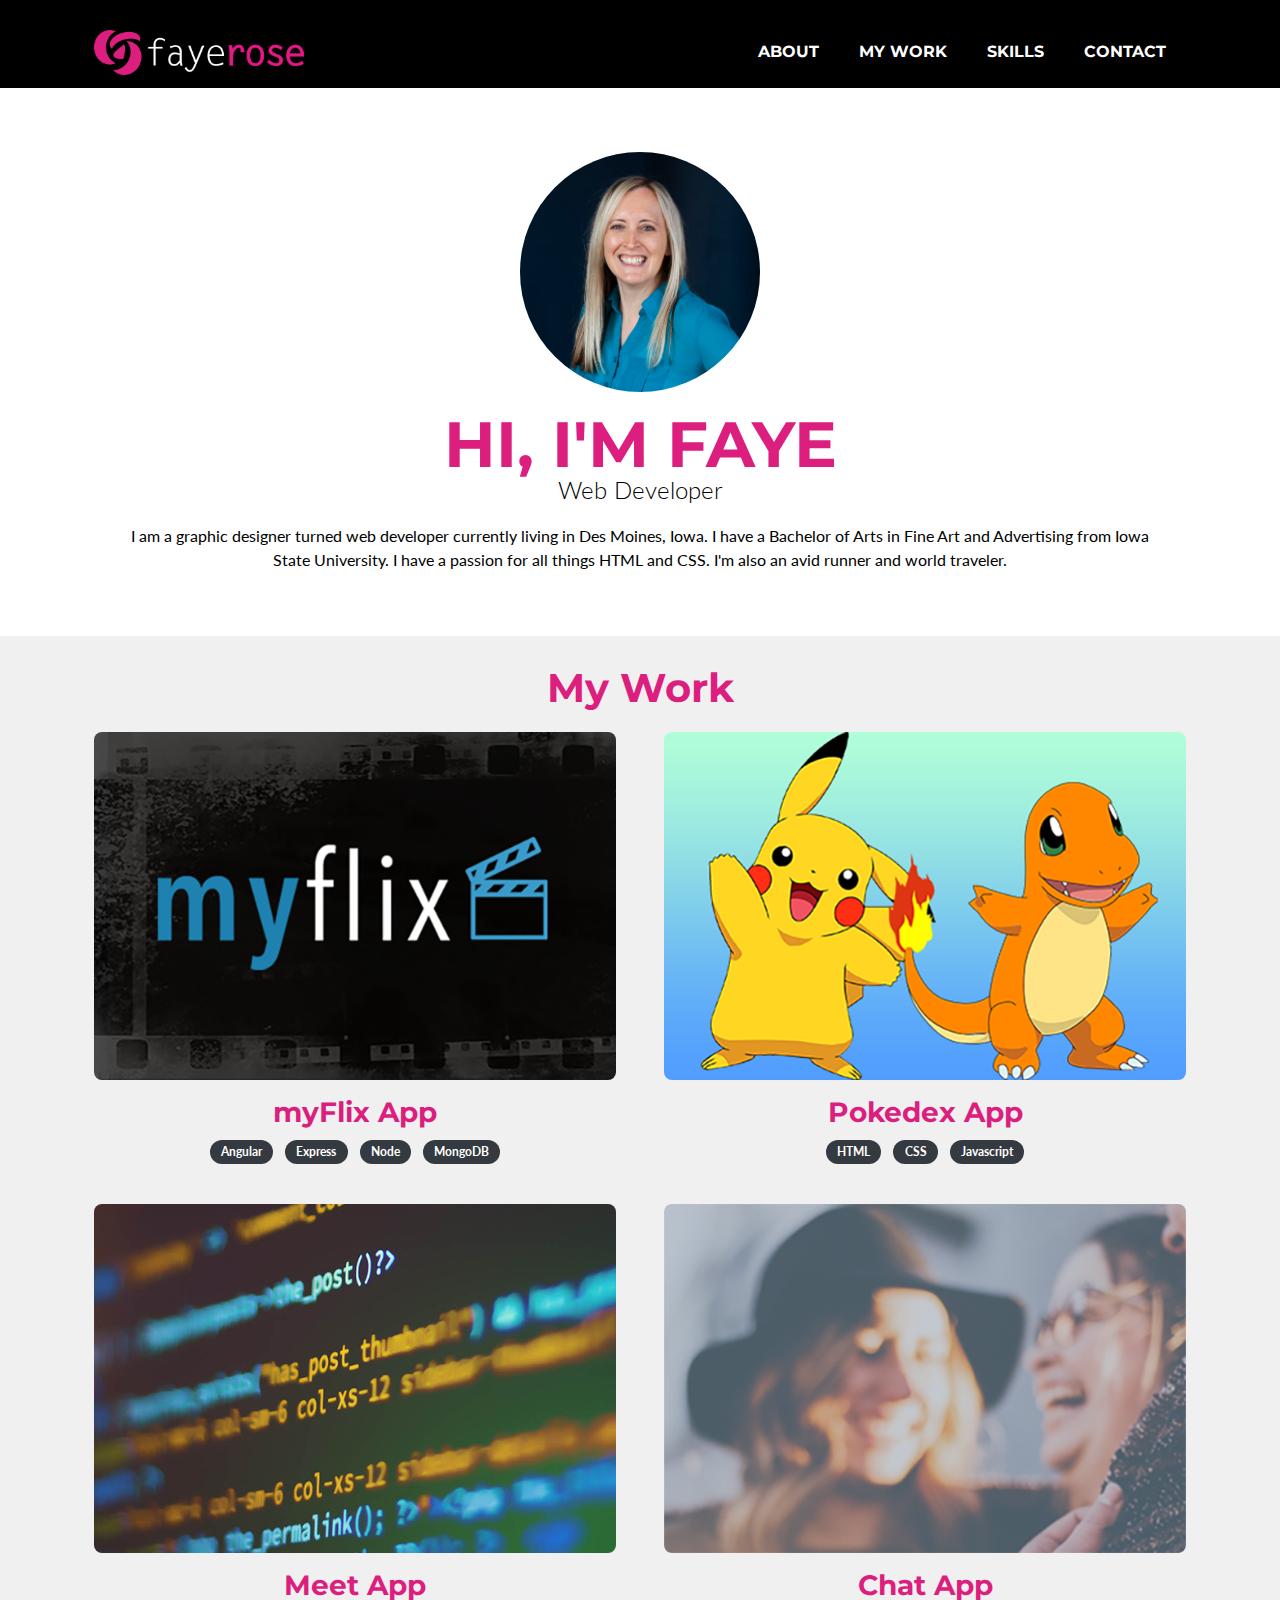
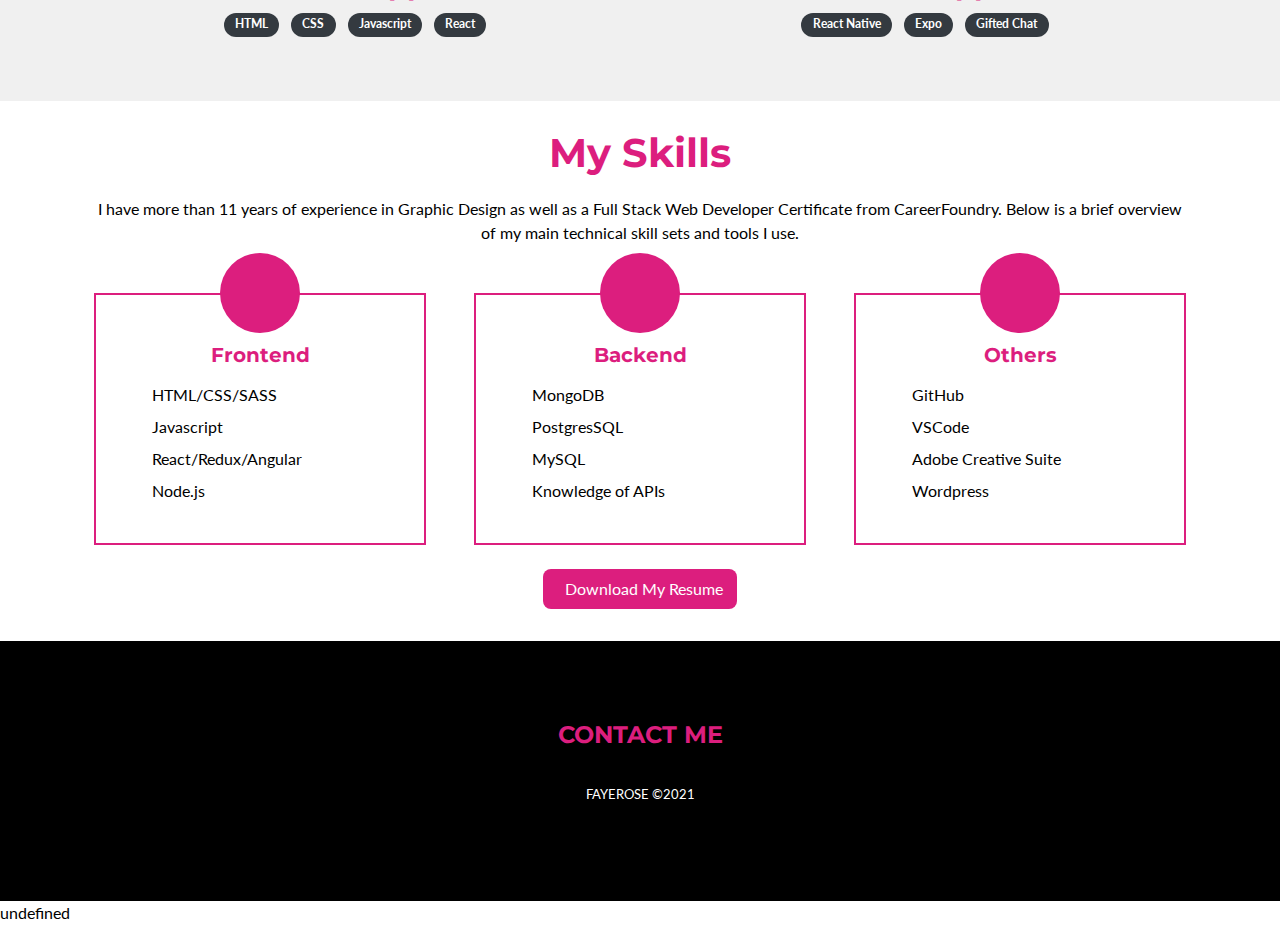
==== commit ec18ffe5: "Revert "Navbar updates"" ====
--- a/index.html
+++ b/index.html
@@ -297,19 +297,15 @@
 								<ul class="skills-list list-unstyled">
 									<li class="mb-2">
 										<i class="fas fa-check mr-2"></i>HTML/CSS/SASS
-									
 									</li>
 									<li class="mb-2">
 										<i class="fas fa-check mr-2"></i>Javascript
-									
 									</li>
 									<li class="mb-2">
 										<i class="fas fa-check mr-2"></i>React/Redux/Angular
-									
 									</li>
 									<li class="mb-2">
 										<i class="fas fa-check mr-2"></i>Node.js
-									
 									</li>
 								</ul>
 							</div>
@@ -325,19 +321,15 @@
 								<ul class="skills-list list-unstyled">
 									<li class="mb-2">
 										<i class="fas fa-check mr-2 text-primary"></i>MongoDB
-									
 									</li>
 									<li class="mb-2">
 										<i class="fas fa-check mr-2 text-primary"></i>PostgresSQL
-									
 									</li>
 									<li class="mb-2">
 										<i class="fas fa-check mr-2 text-primary"></i>MySQL
-									
 									</li>
 									<li class="mb-2">
 										<i class="fas fa-check mr-2 text-primary"></i>Knowledge of APIs
-									
 									</li>
 								</ul>
 							</div>
@@ -353,19 +345,15 @@
 								<ul class="skills-list list-unstyled">
 									<li class="mb-2">
 										<i class="fas fa-check mr-2"></i>GitHub
-									
 									</li>
 									<li class="mb-2">
 										<i class="fas fa-check mr-2"></i>VSCode
-									
 									</li>
 									<li class="mb-2">
 										<i class="fas fa-check mr-2"></i>Adobe Creative Suite
-									
 									</li>
 									<li class="mb-2">
 										<i class="fas fa-check mr-2"></i>Wordpress
-									
 									</li>
 								</ul>
 							</div>
@@ -383,7 +371,6 @@
 							<i class=" fas fa-download mr-2"></i>
             Download My Resume
             
-						
 						</a>
 					</div>
 				</div>
@@ -408,7 +395,6 @@
 					<i class="fa fa-instagram"></i>
 				</a>
 				<p class="text-muted text-uppercase small">Fayerose 
-					
 					<span class="copyright">©2021</span>
 				</p>
 			</div>
@@ -459,11 +445,9 @@
 								<p class="mb-4">A responsive movie app that allows users to browse movies and view movie details, such as synposis, director, and genre. Users can add or remove movies to their favorites and update information on their profile. </p>
 								<a href="https://github.com/fayerose87/myFlix-Angular" target="_blank" class="btn btn-primary mr-2 mb-2">
 									<i class="fas fa-code"></i> View Code 
-								
 								</a>
 								<a href="https://fayerose87.github.io/myFlix-Angular/welcome" target="_blank" class="btn btn-primary mb-2">
 									<i class="far fa-eye"></i> View the App 
-								
 								</a>
 							</div>
 						</div>
@@ -512,11 +496,9 @@
 								<p class="mb-4">A small web application that loads data from an external API and allows users to learn about individual Pokemon in detail. Users may also search for a specific Pokemon using the search bar. </p>
 								<a href="https://github.com/fayerose87/Pokedex" target="_blank" class="btn btn-primary mr-2 mb-2">
 									<i class="fas fa-code"></i> View Code 
-								
 								</a>
 								<a href="https://fayerose87.github.io/Pokedex/" target="_blank" class="btn btn-primary mb-2">
 									<i class="far fa-eye"></i> View the App 
-								
 								</a>
 							</div>
 						</div>
@@ -569,11 +551,9 @@
 								<p class="mb-4">A progressive web application (PWA) that allows users to find coding events in a city near them. They can search for a city, specify the number of events they want to see, and view more details about a chosen event. </p>
 								<a href="https://github.com/fayerose87/meet" target="_blank" class="btn btn-primary mb-2 mr-2">
 									<i class="fas fa-code"></i> View Code 
-								
 								</a>
 								<a href="https://fayerose87.github.io/meet/" target="_blank" class="btn btn-primary mb-2">
 									<i class="far fa-eye"></i> View the App 
-								
 								</a>
 							</div>
 						</div>
@@ -621,7 +601,6 @@
 								<p class="mb-4">A phone application that allows users to chat with their friends and family. They can choose their chat screen background color and input their name. They can also send messages, images, and location in the chat room. </p>
 								<a href="https://github.com/fayerose87/meet" target="_blank" class="btn btn-primary mb-2">
 									<i class="fas fa-code"></i> View Code 
-								
 								</a>
 							</div>
 						</div>
@@ -635,5 +614,4 @@
 	<script src="https://cdn.jsdelivr.net/npm/bootstrap@4.6.0/dist/js/bootstrap.bundle.min.js"></script>
 	<!-- Core theme JS-->
 	<script src="js/scripts.js"></script>
-</body>
-</html>+</body>undefined</html>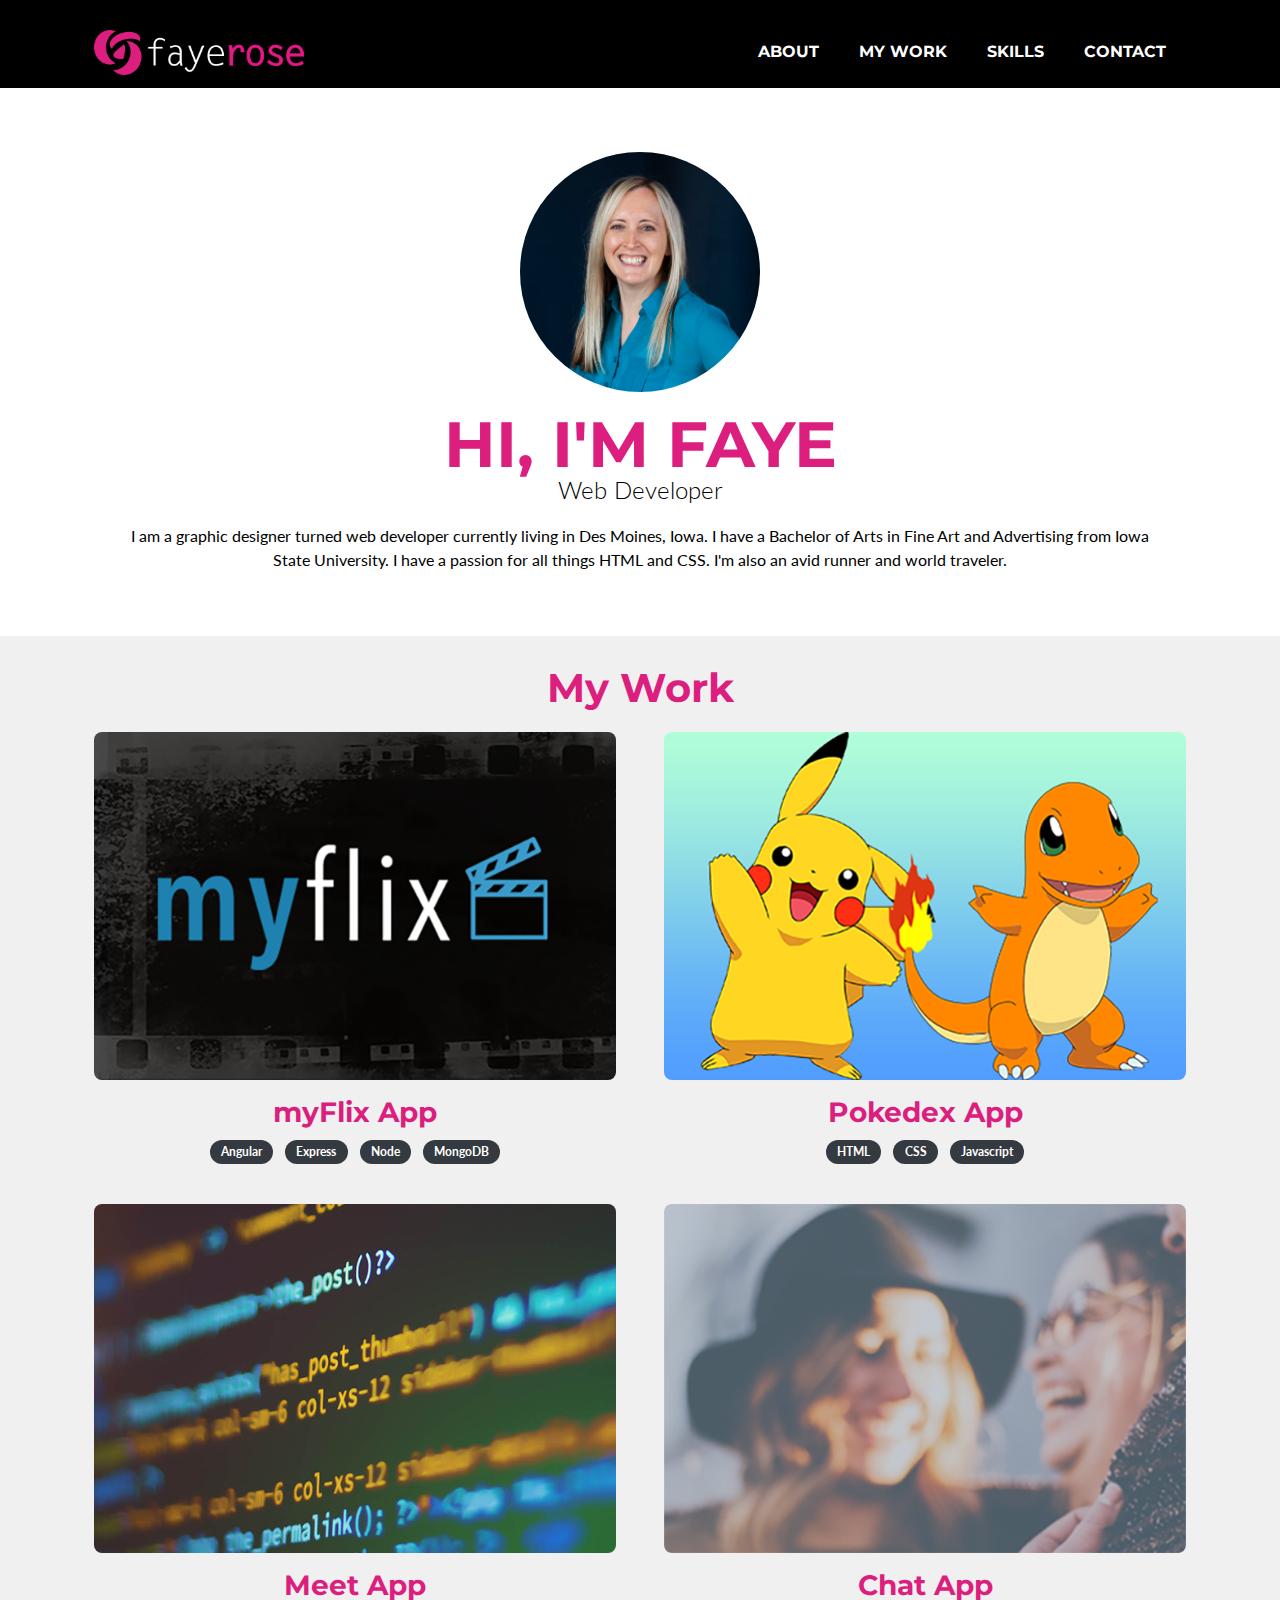
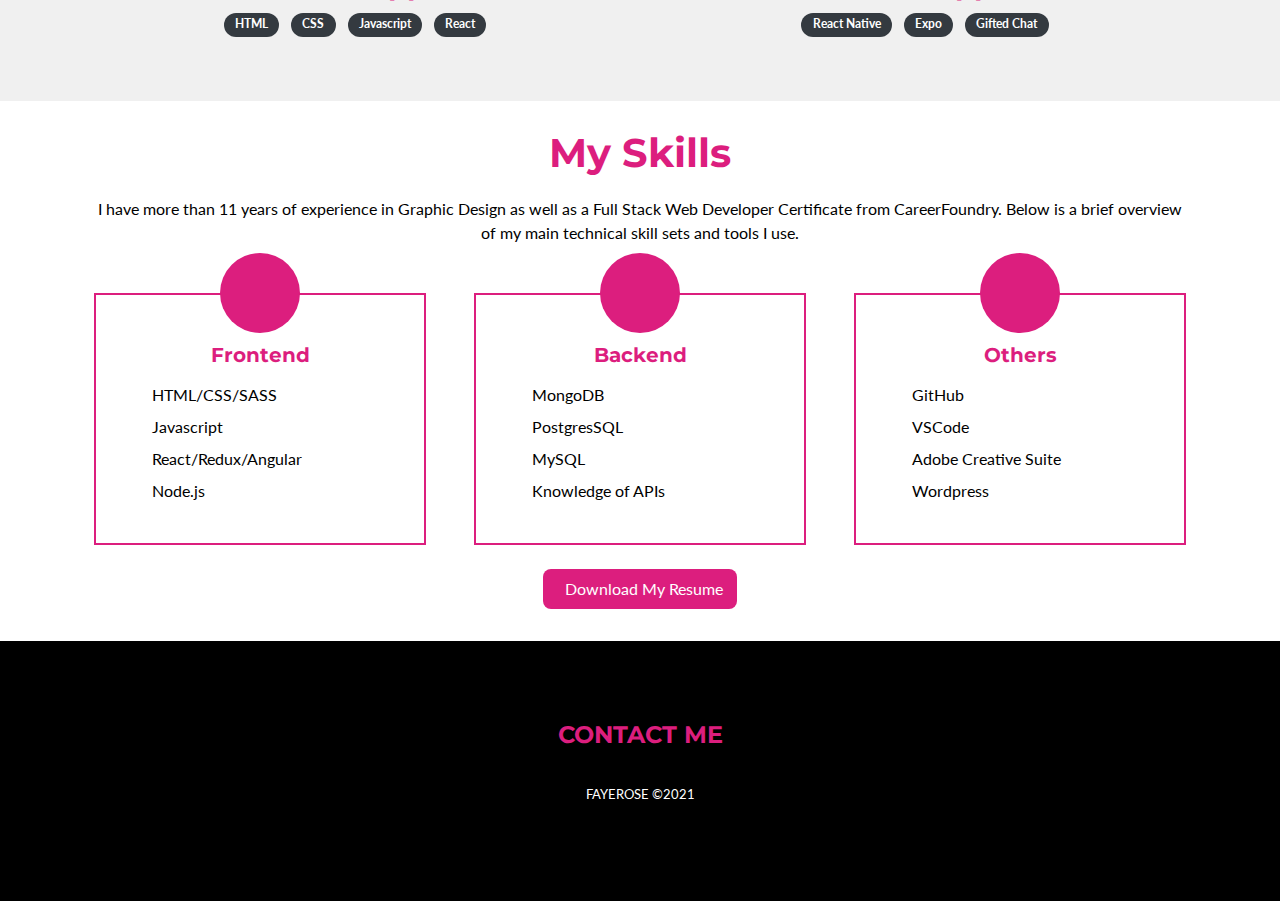
==== commit 99e10853: "Footer edit" ====
--- a/index.html
+++ b/index.html
@@ -614,4 +614,5 @@
 	<script src="https://cdn.jsdelivr.net/npm/bootstrap@4.6.0/dist/js/bootstrap.bundle.min.js"></script>
 	<!-- Core theme JS-->
 	<script src="js/scripts.js"></script>
-</body>undefined</html>+</body>
+</html>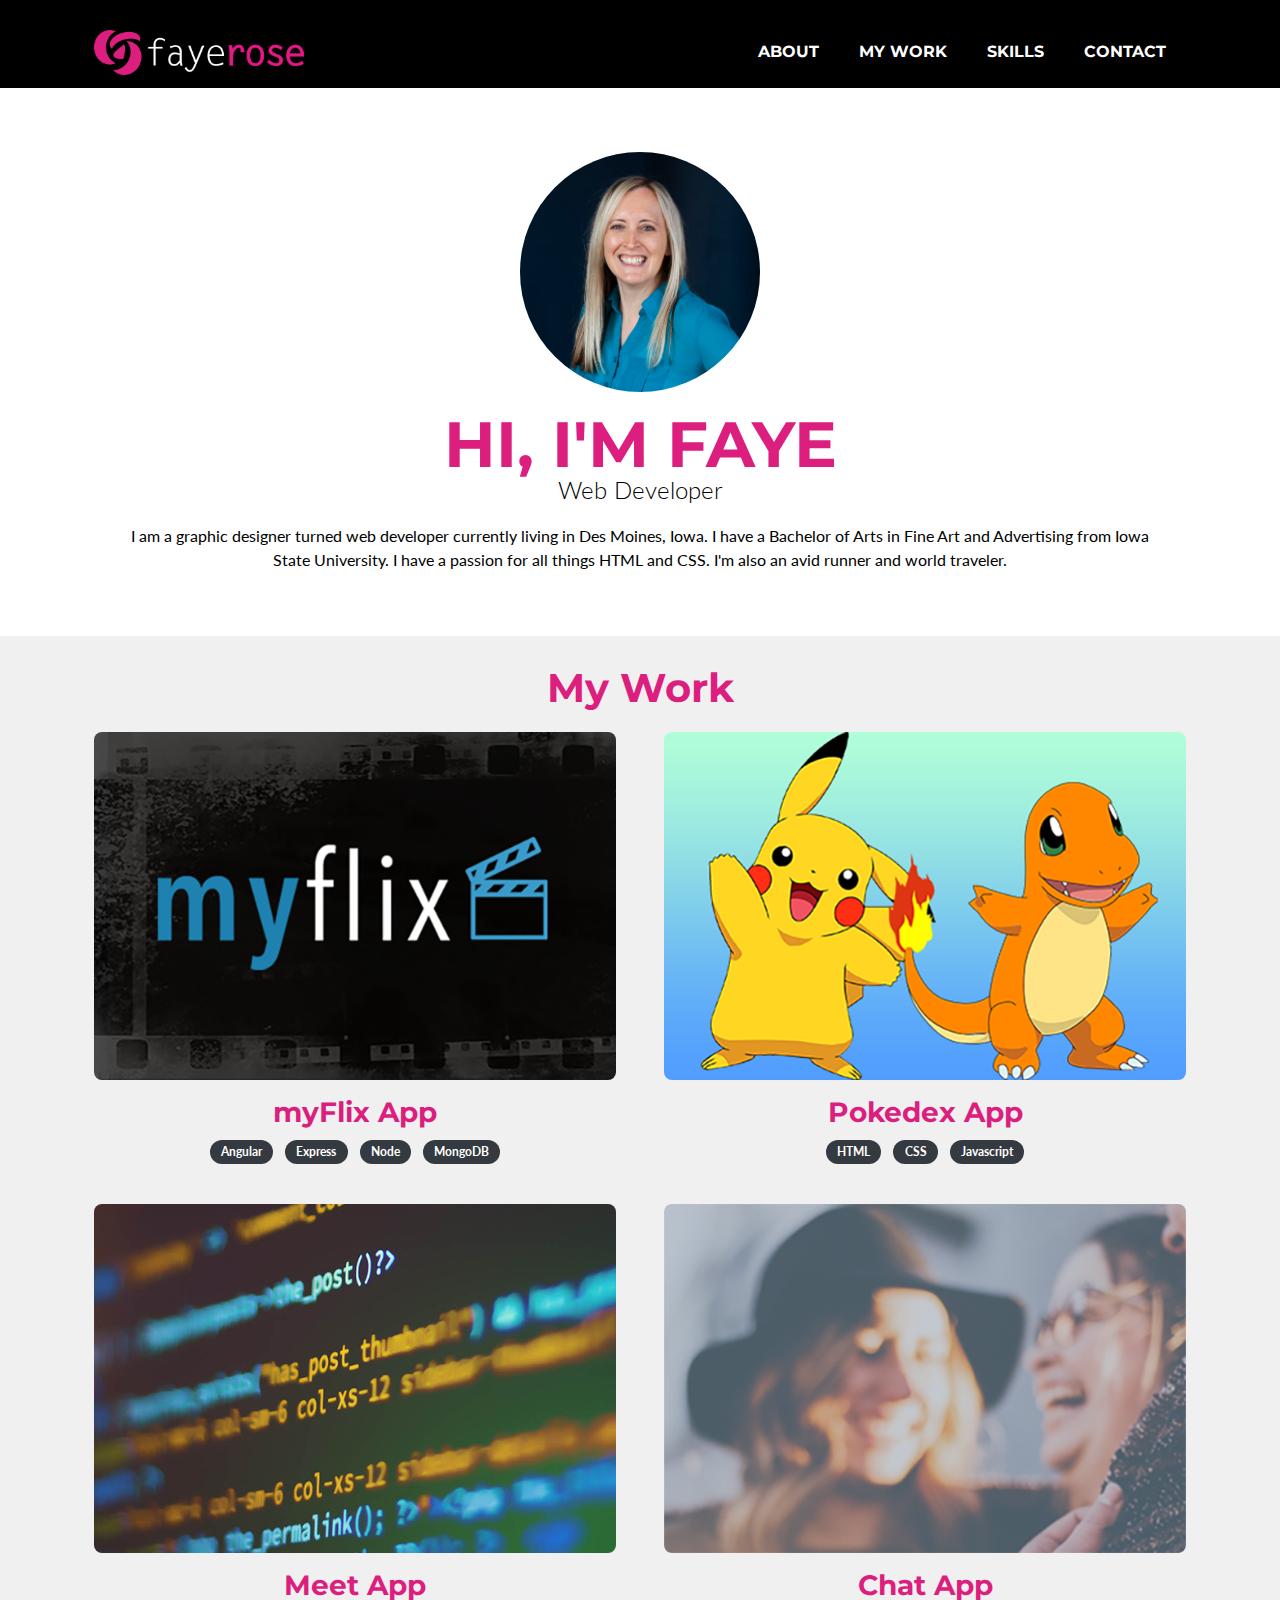
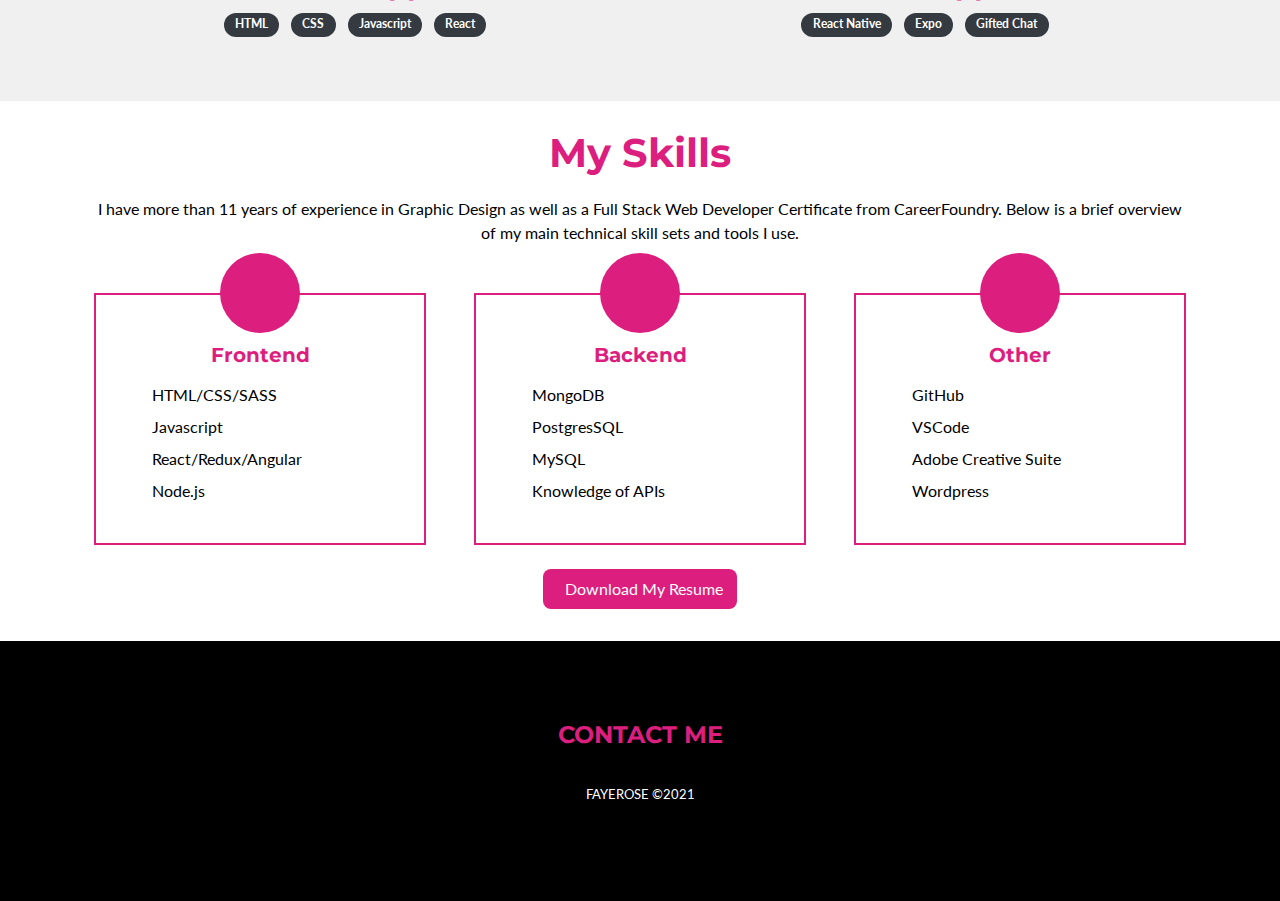
==== commit bc6ef8ee: "Fixed typo" ====
--- a/index.html
+++ b/index.html
@@ -338,7 +338,7 @@
 						<!--//skills-block-->
 						<div class="skills-block col-12 col-lg-4 mb-4">
 							<div class="skills-block-inner border-pink shadow-sm py-4 px-5 position-relative">
-								<h4 class="skills-cat text-center mb-3 mt-4 text-secondary">Others</h4>
+								<h4 class="skills-cat text-center mb-3 mt-4 text-secondary">Other</h4>
 								<div class="skills-icon-holder position-absolute d-inline-block rounded-circle text-center">
 									<i class="skills-icon text-white fas fa-chevron-circle-down"></i>
 								</div>
